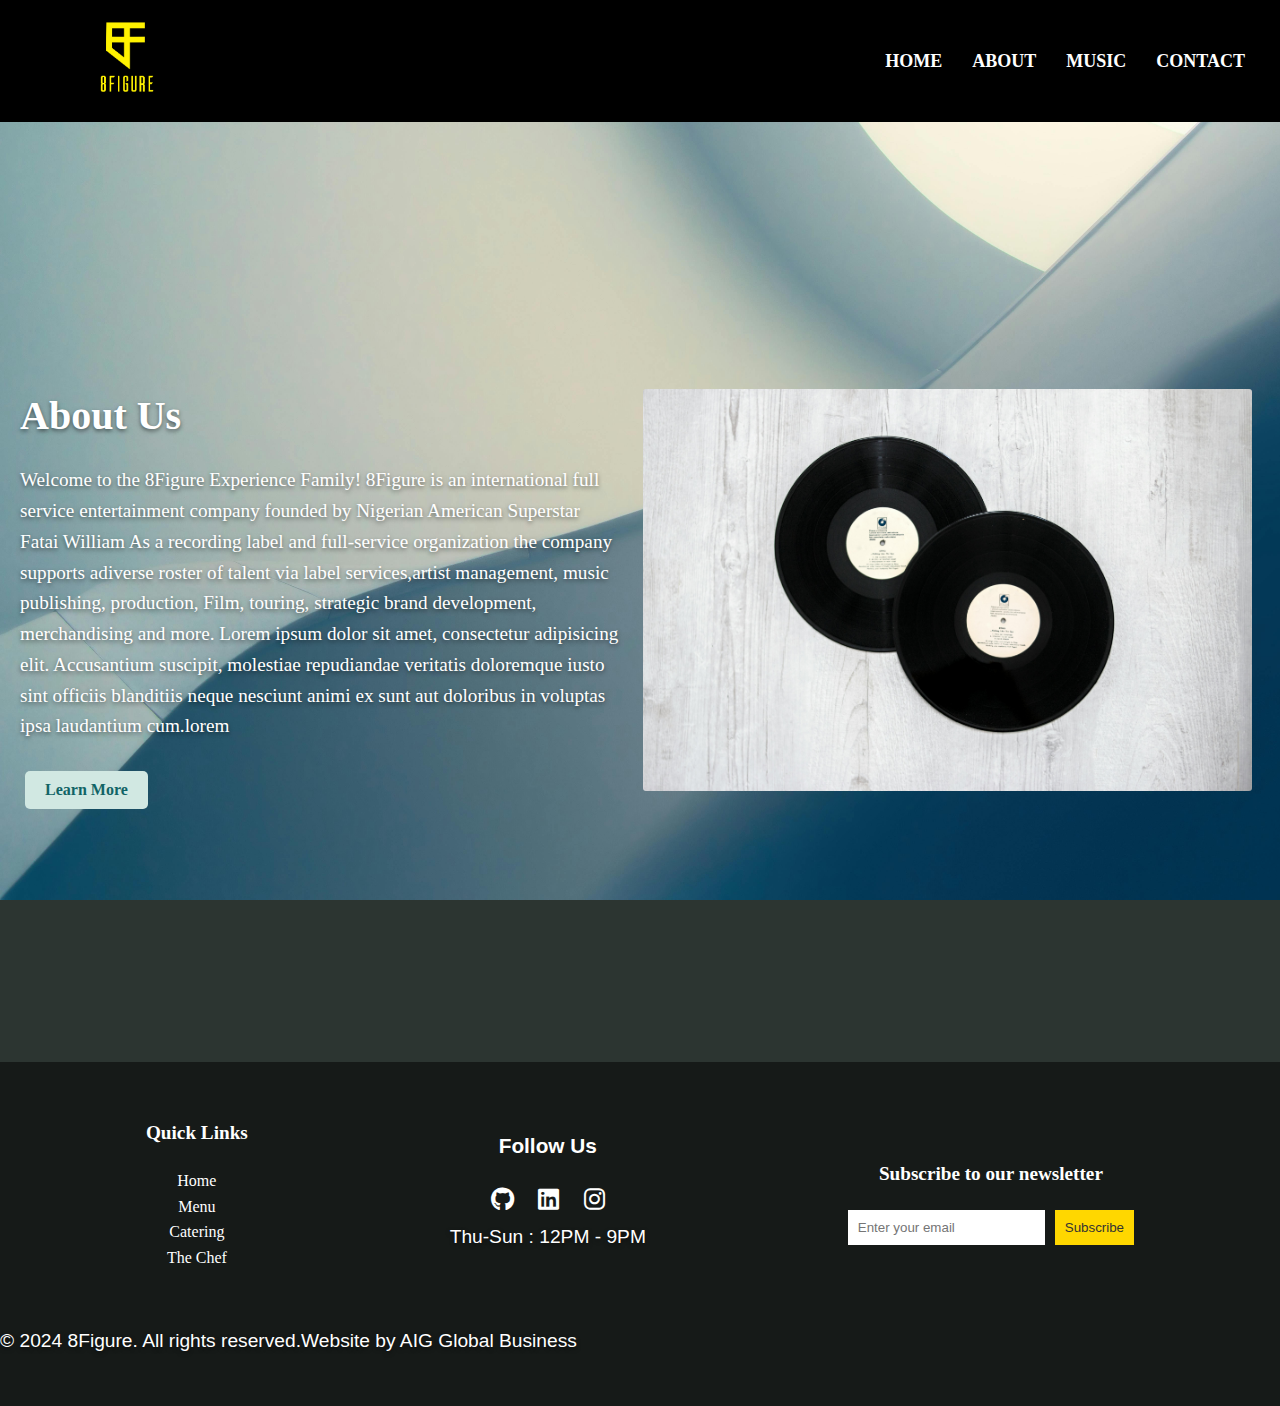
==== about.html @ b8ef21d4 "initial commit" ====
<!DOCTYPE html>
<html lang="en">
<head>
    <meta charset="UTF-8">
    <meta name="viewport" content="width=device-width, initial-scale=1.0">
    <title>8Figure - Home</title>
    <link rel="stylesheet" href="https://cdnjs.cloudflare.com/ajax/libs/font-awesome/6.0.0-beta3/css/all.min.css">

    <link rel="stylesheet" href="styles.css">
</head>
<body id="about-body">
    <nav>
        <div class="logo"><img src="images/8 Figure_2nd Alternative Logo Vertical (Full).png" alt=""></a></div>
        <div class="openMenu"><i class="fa fa-bars"></i></div>
        <ul class="mainMenu">
            <li><a href="index.html">Home</a></li>
            <li><a href="About.html">About</a></li>
            <li><a href="Music.html">Music</a></li>
            <li><a href="Contact.html">Contact</a></li>
            <div class="closeMenu"><i class="fa fa-times"></i></div>
            <span class="icons">
                
                <a href="https://www.instagram.com/fataiwilliam/"><i class="fab fa-instagram"></i></a>
                <a href="https://open.spotify.com/artist/3qEkIPqShQZl3onm6eQwQH?si=Y4eeMEcQRDyzdEx_ZM0leg" target="_blank" title="Spotify">
                  <i class="fab fa-spotify"></i>
                </a>
                <a href="http://www.youtube.com/@fataiwilliam"><i class="fab fa-youtube"></i></a>
            </span>
        </ul>
    </nav>
    <main>
        <div class="about-container">
            <div class="left-column">
                <div>
                    <h1>About Us</h1>
                    <p>Welcome to the 8Figure Experience Family! 8Figure is an international full service entertainment company founded by Nigerian American Superstar Fatai William As a recording label and full-service organization the company supports adiverse roster of talent via label services,artist management, music publishing, production, Film, touring, strategic brand development, merchandising and more. Lorem ipsum dolor sit amet, consectetur adipisicing elit. Accusantium suscipit, molestiae repudiandae veritatis doloremque iusto sint officiis blanditiis neque nesciunt animi ex sunt aut doloribus in voluptas ipsa laudantium cum.lorem</p>
                    <button class="button">Learn More</button>
                </div>
            </div>
            <div class="right-column">
                <img src="images/pexels-punchbrandstock-1021876.jpg" alt="">
            </div>
        </div>
        

    </main>

    <footer>
        <div class="footer-content">
            <div class="footer-section">
                <h4>Quick Links</h4>
                <ul>
                    <li><a href="index.html">Home</a></li>
                    <li><a href="menu.html">Menu</a></li>
                    <li><a href="catering.html">Catering</a></li>
                    <!---<li><a href="gallery.html">Gallery</a></li> -->
                    <li><a href="events.html">The Chef</a></li>
                </ul>
            </div>
            <div class="footer-social">
                <h4>Follow Us</h4>
                <a href="https://github.com/Ant2023/csc320ct1"><i class="fa-brands fa-github"></i></a>
                <a href="https://linkedin.com"><i class="fa-brands fa-linkedin"></i></a>
                <a href="https://www.instagram.com/ruthy_dining?igsh=d2xrdzFiNWY0d2ln"><i class="fa-brands fa-instagram"></i></a>
                <p>
                    Thu-Sun : 12PM - 9PM
                </p>
            </div>
            <div class="footer-section">
                <h4>Subscribe to our newsletter</h4>
                <form action="subscribe.php" method="post">
                    <input type="email" name="email" placeholder="Enter your email">
                    <button type="submit">Subscribe</button>
                </form>
            </div>
        </div>
        <div class="copyrights">
            <p>&copy; 2024 8Figure. All rights reserved.Website by AIG Global Business</p>
        </div>
    </footer>
    <script src="script.js"></script>

    </body>
---- styles.css ----
/* Define Color Scheme */
/* Moon Phases Inspired Color Scheme */
/* Sirin Labs Inspired Color Scheme */
:root {
    --color-primary: #2C3531; /* Dark Slate Gray */
    --color-secondary: #116466; /* Deep Cyan */
    --color-tertiary: #D9B08C; /* Pale Gold */
    --color-quaternary: #FFCB9A; /* Sandy */
    --color-quinary: #D1E8E2; /* Pale Robin Egg Blue */
}

/* General Body Styles */
body {
    background-image: url(images/backgroundimage.jpg);
    position: right center;
    background-size: cover;
    background-repeat: no-repeat;
    background-attachment: fixed;
    font-family: 'Futura', sans-serif;
    margin: 0;
    padding: 0;
    background-color: var(--color-primary);
    color: white;
    
}

main {
    background-color: var(--teal-mid);
}

/*Header begins here*/
nav {
    background-image: url(images/backgroundimage.jpg);
    background-size: cover;
    background-repeat: no-repeat;
    position: left center;
    color: var(--white);
    padding: 10px 20px;
    text-align: center;
    z-index: 1000;
    display: flex;
    align-items:center;
    justify-content:space-between;
    background: rgba(0, 0, 0, 10); /* Adjusted for semi-transparency */

    
  }
  nav .mainMenu {
    display: flex;
    list-style: none;
  }
  nav .mainMenu li a {
    display: inline-block;
    padding: 15px;
    text-decoration: none;
    text-transform: uppercase;
    color: rgb(255, 255, 255);
    font-family: 'Futura';
    font-size: 18px;
    font-weight: 700;
    transition: 0.2s ease;
  }
  nav .mainMenu li a:hover {
    background:#014034;
  }
  nav .openMenu {
    font-size: 2rem;
    margin: 20px;
    display: none;
    cursor: pointer;
  }
  nav .mainMenu .closeMenu,
  .icons i {
    font-size: 2rem;
    display: none;
    cursor: pointer;
    color: white;
  }
  .fa-facebook-f:hover {
    color: #4267B2;
  }
  .fa-instagram:hover {
    color: rgb(255, 0, 191);
}
  .fa-spotify:hover {
    color:#1DB954;
}

.fa-youtube:hover {
    color: #FF0000;
}

.logo img {
    width: 43%;
    max-width: 200px; /* Ensures the logo doesn't get too large */
    height: auto;
    animation-name: rotateLogo;
    animation-duration: 2s;   /* Duration of the rotation */
    animation-timing-function: ease-in-out;
    animation-delay: 3s;      /* Delays the start of the animation by 3 seconds */
    animation-fill-mode: forwards; /* Keeps the logo at the end state of the animation */

    animation: logoEntrance 2s ease-out;
    transition: transform 0.3s ease, filter 0.3s ease;
}
 
/* .logo img:hover 
    transform: scale(1.1); 
    filter: brightness(1.2); */

@keyframes logoEntrance {
    0% {
        transform: scale(0);
        opacity: 0;
    }
    50% {
        transform: scale(1.2);
        opacity: 0.5;
    }
    100% {
        transform: scale(1);
        opacity: 1;
    }
}

@keyframes rotateLogo {
    from {
        transform: rotate(0deg);
    }
    to {
        transform: rotate(360deg);
    }
}

nav .logo {
    margin: 6px;
    cursor: pointer;
    text-transform: uppercase;
}

#carousel {
    height: 100%;
    background-color: rgba(0, 0, 0, 10);
    font-family: 'Futura';
}
.carousel {

    overflow: hidden;
    position: relative;
    width: 100%;
    height: 100%;
    
}

.carousel-container {
    height: 100%;
    display: flex;
    transition: transform 0.5s ease-in-out;
    will-change: transform;
}

.carousel-slide {

    flex: 0 0 100%;
    max-width: 100%;
    position: relative; /* Needed for positioning the buttons */
    display: flex;
    height: 500px;
    flex-direction: column;
    align-items: center; /* Center the content horizontally */
    justify-content: center; /* Center the content vertically */
}

.carousel-slide video {
    width: 100%;
    vertical-align: middle;
}

.prev, .next {
    position: absolute;
    top: 75%;
    transform: translateY(-50%);
    cursor: pointer;
    background-color: rgba(0, 0, 0, 0.1);
    border: none;
    padding: 10px;
    font-size: 24px;
    color: #333;
}

.prev { left: 10px; }
.next { right: 10px; }

.action-btn {
    position: absolute;
    top: 70%;

    background-color: rgba(0, 0, 0, 0.3); /* Darker shade on hover */
    margin-top: 20px; /* Space between the video and the button */
    padding: 10px 20px;
    margin-bottom: 50px;
    font-size: 1.2rem;
    font-family: 'Futura';
    color: white;
    background-color: transparent;
    border: 1px solid white; /* Adding white border */
    border-radius: 0; /* Making the border square */
    cursor: pointer;
    transition: background-color 0.3s ease; /* Smooth transition for hover effect */
}



.action-btn:hover {
    background-color: rgba(0, 0, 0, 0.3); /* Darker shade on hover */
}


.button {
    font-family: 'Futura';
    font-size: 3rem;
    font-weight: 600;
    background-color: var(--color-quinary);
    color: var(--color-secondary);
    border: none;
    padding: 10px 20px;
    text-align: center;
    text-decoration: none;
    display: inline-block;
    font-size: 16px;
    text-align: center;
    margin: 10px 5px;
    cursor: pointer;
    border-radius: 5px;
}

.button:hover {
    background-color: var(--color-quaternary);
    color: var(--color-secondary);
}

/* Music, Events, Merch Sections */
#welcome {
    font-family: 'Futura';
    background: rgba(0, 115, 106, 0.3); /* Adjusted for semi-transparency */
    text-align: left;
    padding: 50px 20px;
    color: var(--white);
}


.image1 img {
    height: auto;
    width: 100%;
}
#welcome h2 {
    text-align: center;
    font-size: 1.8rem;
}
.music {
    text-align: center;
    font-size: 1.8rem;
    margin: 80px;
}
.music h2 {
    margin-bottom: 10px;
}
.music p {
    font-family:'Futura';
    font-size: 1.2rem;
    line-height: 1.6;
    text-align: center;
    margin-bottom: 10px;
}
.merch {
    font-family: 'Futura';

    margin: 80px;
}
/* Sections: Music, Events, Merch */
#events, #merch {
    padding: 20px;
    text-align: center;
    background-color: var(--teal-light); /* Light Teal for a softer background */
    color: var(--white); /* White text for good contrast */
    border-bottom: 3px solid var(--teal-dark); /* Dark Teal border for visual separation */
}


.videos h1 {
    background: rgba(0, 0, 0, 0.5); /* Adjusted for semi-transparency */
}
.videos iframe 
{
    width: 100%;
    height: 500px;
}

/* Sample Music Button */
.sample-music {
    font-family: 'Futura';
    font-weight: 600;
    background-color: rgba(0, 0, 0, 0.6);
    color: var(--color-quaternary);
    border: none;
    padding: 10px 20px;
    text-align: center;
    text-decoration: none;
    display: inline-block;
    font-size: 16px;
    text-align: center;
    margin: 10px 5px;
    cursor: pointer;
    border-radius: 5px;
}

.sample-music:hover {
    background-color: var(--color-quaternary);
    color: var(--white);
}

/* Footer */
footer {
    background-color: rgba(0, 0, 0, 0.5); /* Dark charcoal background */
    color: white;
    text-align: center;
    padding: 20px 0;
}

.footer-content {
    display: flex;
    justify-content: space-around;
    align-items: center;
    max-width: 1200px;
    margin: auto;
}

.footer-section {
    margin: 10px;
    line-height: 1.6;
    font-family: 'Futura';
}

.footer-section h4 {
    margin-bottom: 20px;
    font-size: 1.2rem;

}

.footer-social a {
    font-size: 1.5rem;
    color:#fff;
    padding: 10px;
}
.footer-social p {
    margin-top: 8px;
}
.footer-social a:hover {
    background-color:#333;

}

.footer-social h4 {
    font-size: 1.3rem;
}

.footer-section ul {
    list-style: none;
    padding: 0;
}

.footer-section ul li a {
    color:#fff;
    text-decoration: none;
    transition: color 0.3s;
}

.footer-section ul li a:hover {
    color: #FFD700; /* Bright yellow for hover effect */
}

.footer-section form {
    display: flex;
    justify-content: center;
    gap: 10px;
}

.footer-section input, .footer-section button {
    padding: 10px;
    border: none;
    outline: none;
}

.footer-section button {
    background-color: #FFD700; /* Bright yellow background for button */
    cursor: pointer;
    color: #333; /* Dark text for button */
}

.footer-section button:hover {
    background-color: #FFA500; 
}

.copyrights p {
    color: #fff;
    font-size: 0.8rem;
    text-align: center;
    padding: 10px 0;
}

/* Social Media Icons */
.social-media a {
    color: var(--white);
    margin-left: 10px;
    font-size: 20px;
}

.social-media a:hover {
    color: var(--quinary-green);
}

/* About Page */
#about-body {
    background-image: url(images/aboutbackground.jpg);
    position: right center;
    background-size: cover;
    background-repeat: no-repeat;
    background-attachment: fixed;
}

.about-container {
    font-family: 'Futura';
    margin: 20px;

    position: relative;
    width: 100%;
    height: 100vh;
    display: flex;
    justify-content: space-around;
    align-items: center;
    color: #ffffff;
    text-shadow: 0 1px 3px rgba(0,0,0,0.4); /* Enhances text readability */
}

.content-box {
    background-color: rgba(0, 0, 0, 0.9); /* Semi-transparent background */
    padding: 20px;
    border-radius: 8px;
    width: 50%; /* Adjust based on content */
    max-width: 600px; /* Keeps the content box from becoming too wide on larger screens */
    text-align: center;
}

.about-container img {
    width:90%;
    height: auto;
    margin-left: 20px;
    border-radius: 3px;
}

#about-body h1 {
    font-size: 2.5rem;
    font-weight: bold;
    color: #ffffff;
    text-shadow: 0 2px 4px rgba(0,0,0,0.5);
}
#about-body p {
    text-align: left;
    font-size: 1.2rem;
    line-height: 1.6;
    color: #ffffff;
    text-shadow: 0 2px 4px rgba(0,0,0,0.5);
}

.about-button {
    background-color: #ffffff;
    color: #000000;
    padding: 10px 20px;
    border: none;
    transition: background-color 0.3s, color 0.3s;
}

.button:hover {
    background-color: #000000;
    color: #ffffff;
}



img {
    max-width: 100%;
    height: auto;
}
@media (max-width: 768px) {
    nav {
        height: 80px;
    }
    nav .logo {
        width: 110px;
        height: auto;

    }
    .footer-content {
        flex-direction: column;
        align-items: stretch;
    }
    .action-btn {
        top: 65%;
    }
    .carousel-container video {
        height: 420px;
        margin: 20px;
    }

    .merch, .music {
        margin: 20px;
    }


    #welcome p{
        padding: 20px;
        font-size: 1.1rem;
    }
    nav .mainMenu {
        margin-top: 0;
    }
    
}

@media (max-width: 800px) {


    .merch, .music {
        margin: 20px;
    }
    nav .mainMenu {
      height: 100vh;
      position: fixed;
      top: 0px;
      right: 0px;
      left: 0px;
      z-index: 10;
      flex-direction: column;
      justify-content: center;
      align-items: center;
      background:#000000;
      transition: top 1s ease 0s;
      display: none;
      margin-top: 0;
    }
    nav .mainMenu .closeMenu {
      display: block;
      position: absolute;
      top: 20px;
      right: 20px;
    }
    nav .openMenu {
      display: block;
    }

    nav .mainMenu li a:hover {
      background: none;
      color: rgb(95, 0, 0);
    }
    .icons i {
      display: inline-block;
      padding: 12px;
    }
  }

  @media (max-width: 500px) {
    .prev, .next {
        top: 60%;
    }
 
    .action-btn {
        top: 60%;
    }
  }

  

  .intro-section {
    text-align: center;
    padding: 50px;
    background: #f0f0f0; /* Adjust according to your preference */
}

.button-container {
    display: flex;
    justify-content: center;
    gap: 20px; /* Adjusts the space between the buttons */
    margin-top: 20px;
}

.button-container button, .button-container .artist-dropdown {
    padding: 10px 20px;
    background-color: #000;
    color: #fff;
    border: none;
    border-radius: 5px;
    cursor: pointer;
}

.button-container .artist-dropdown select {
    padding: 10px 20px;
    background-color: #000;
    color: #fff;
    border: none;
    border-radius: 5px;
    cursor: pointer;
}

.button-container button:hover, .button-container .artist-dropdown select:hover {
    background-color: #555;
}

.artist-dropdown {
    position: relative;
    display: flex;
}

.intro-section h1, .intro-section p {
    color: #333;
}

.music-section {
    text-align: center;
    padding: 20px;
}

.music-section h2 {
    color: #333;
    margin-bottom: 20px;
}

.albums, .singles .videos {
    display: flex;
    justify-content: center;
    gap: 20px;
    margin: 20px;
    flex-wrap: wrap;
}


.album, .single {
    background-color: #ffffff;  /* White background to blend with Spotify's default theme */
    padding: 10px;
    box-shadow: 0 4px 6px rgba(0,0,0,0.1);  /* Soft shadow for depth */
    border-radius: 8px;  /* Rounded corners for a softer look */
}

.album h3, .video h3, .single h3 {
    margin: 5px 0;
    color: #000;
}

.music-video-section {
    text-align: center;
    padding: 40px 20px;
    background-color: #f0f0f0;  /* A slightly different background for visual separation */
}

.music-video-section h2 {
    color: #333;
    margin-bottom: 20px;
}

.videos {
    display: flex;
    justify-content: center;
    gap: 20px;
    flex-wrap: wrap;
}

.video {
    background-color: #ffffff;
    padding: 15px;
    border-radius: 8px;
    box-shadow: 0 4px 6px rgba(0,0,0,0.1);
    width: 100%; /* Responsive width */
    max-width: 560px; /* Maximum width to contain video size */
}

.video iframe {
    width: 100%; /* Responsive video width */
    height: 315px; /* Standard height for maintaining aspect ratio */
}

.video p {
    color: #666;
    font-size: 1rem;
    margin-top: 10px;
}

@media (max-width: 768px) {
    .videos {
        flex-direction: column;
    }
}

@media (max-width: 768px) {
    .albums, .singles {
        flex-direction: column;
        align-items: center;
    }
}



@media (max-width: 480px) {
    nav .mainMenu {
        margin-top: 0;
    }

    .logo {
        max-width: 120px; /* Even smaller logo for mobile screens */
    }
    #hero h1 {
        font-size: 1.5rem;
    }

    #hero p {
        font-size: 0.9rem;
    }
    .footer-content {
        flex-direction: column;
        align-items:stretch;
    }
}
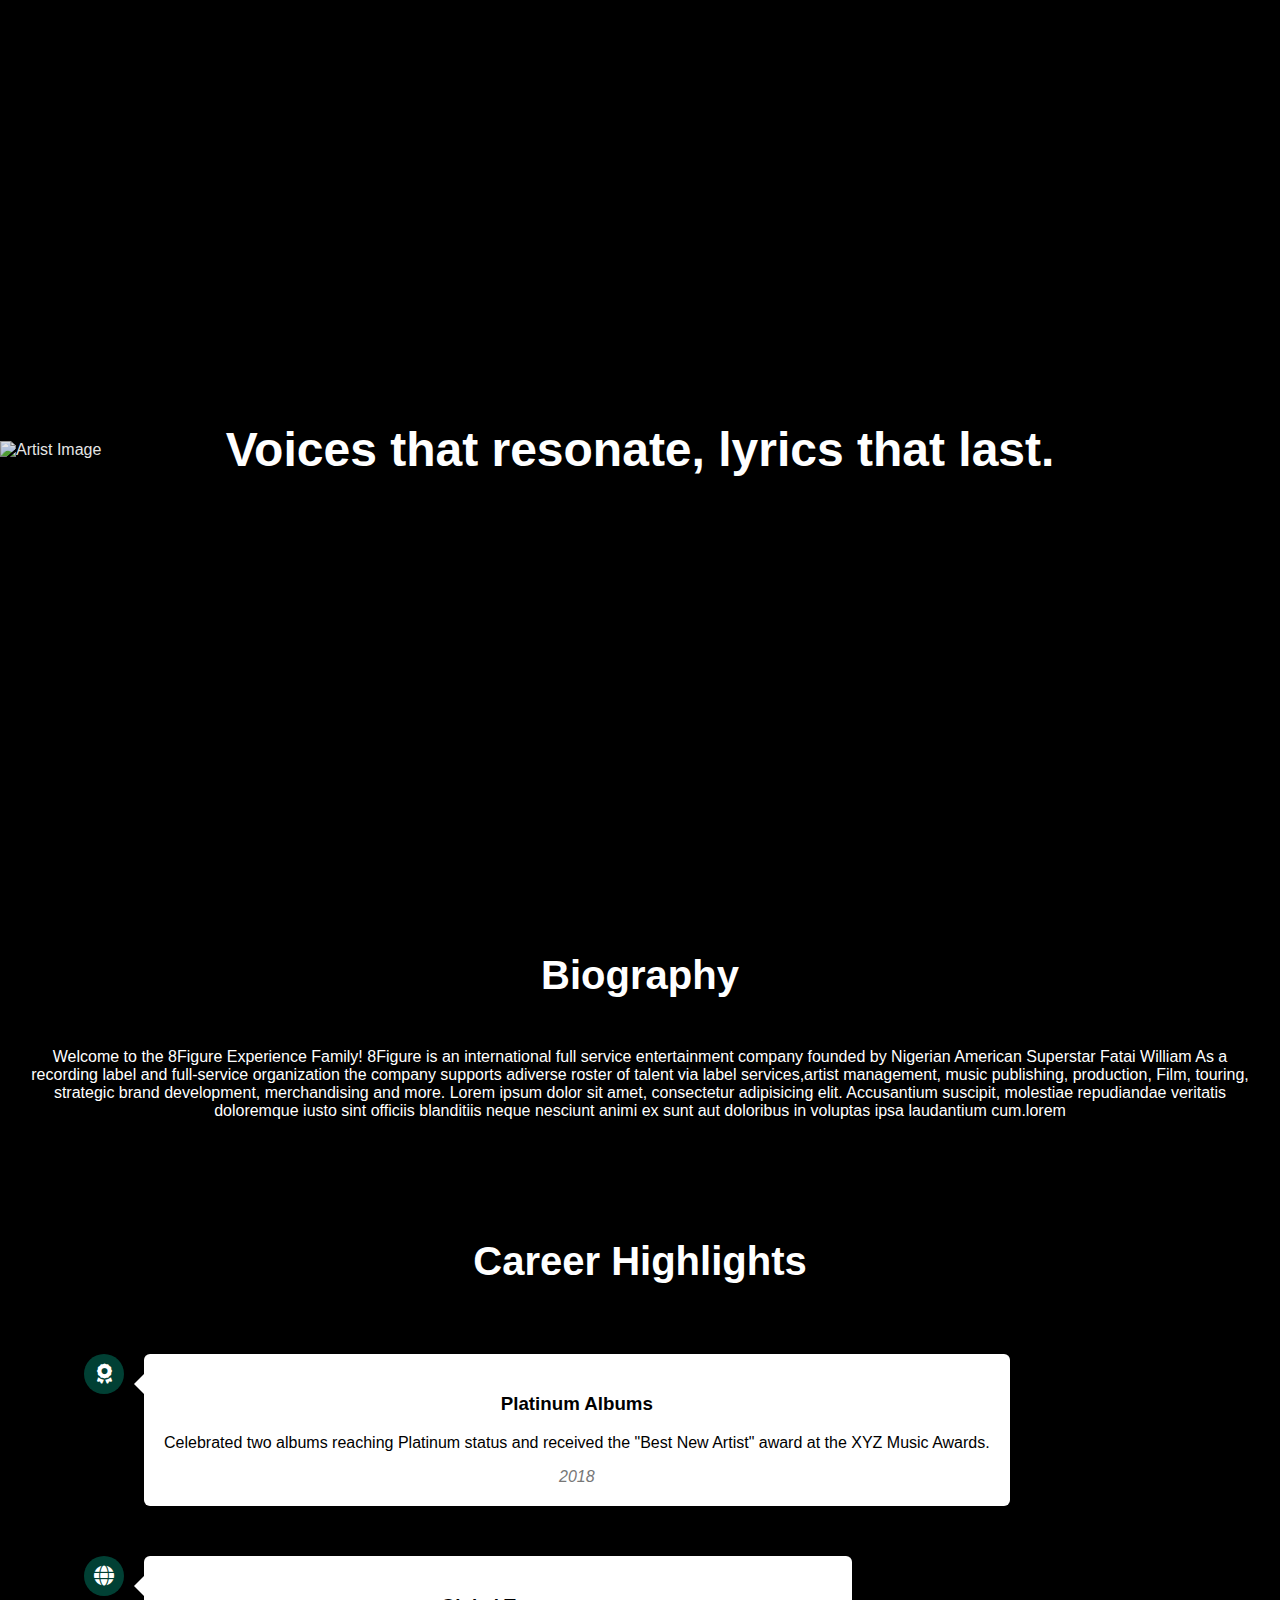
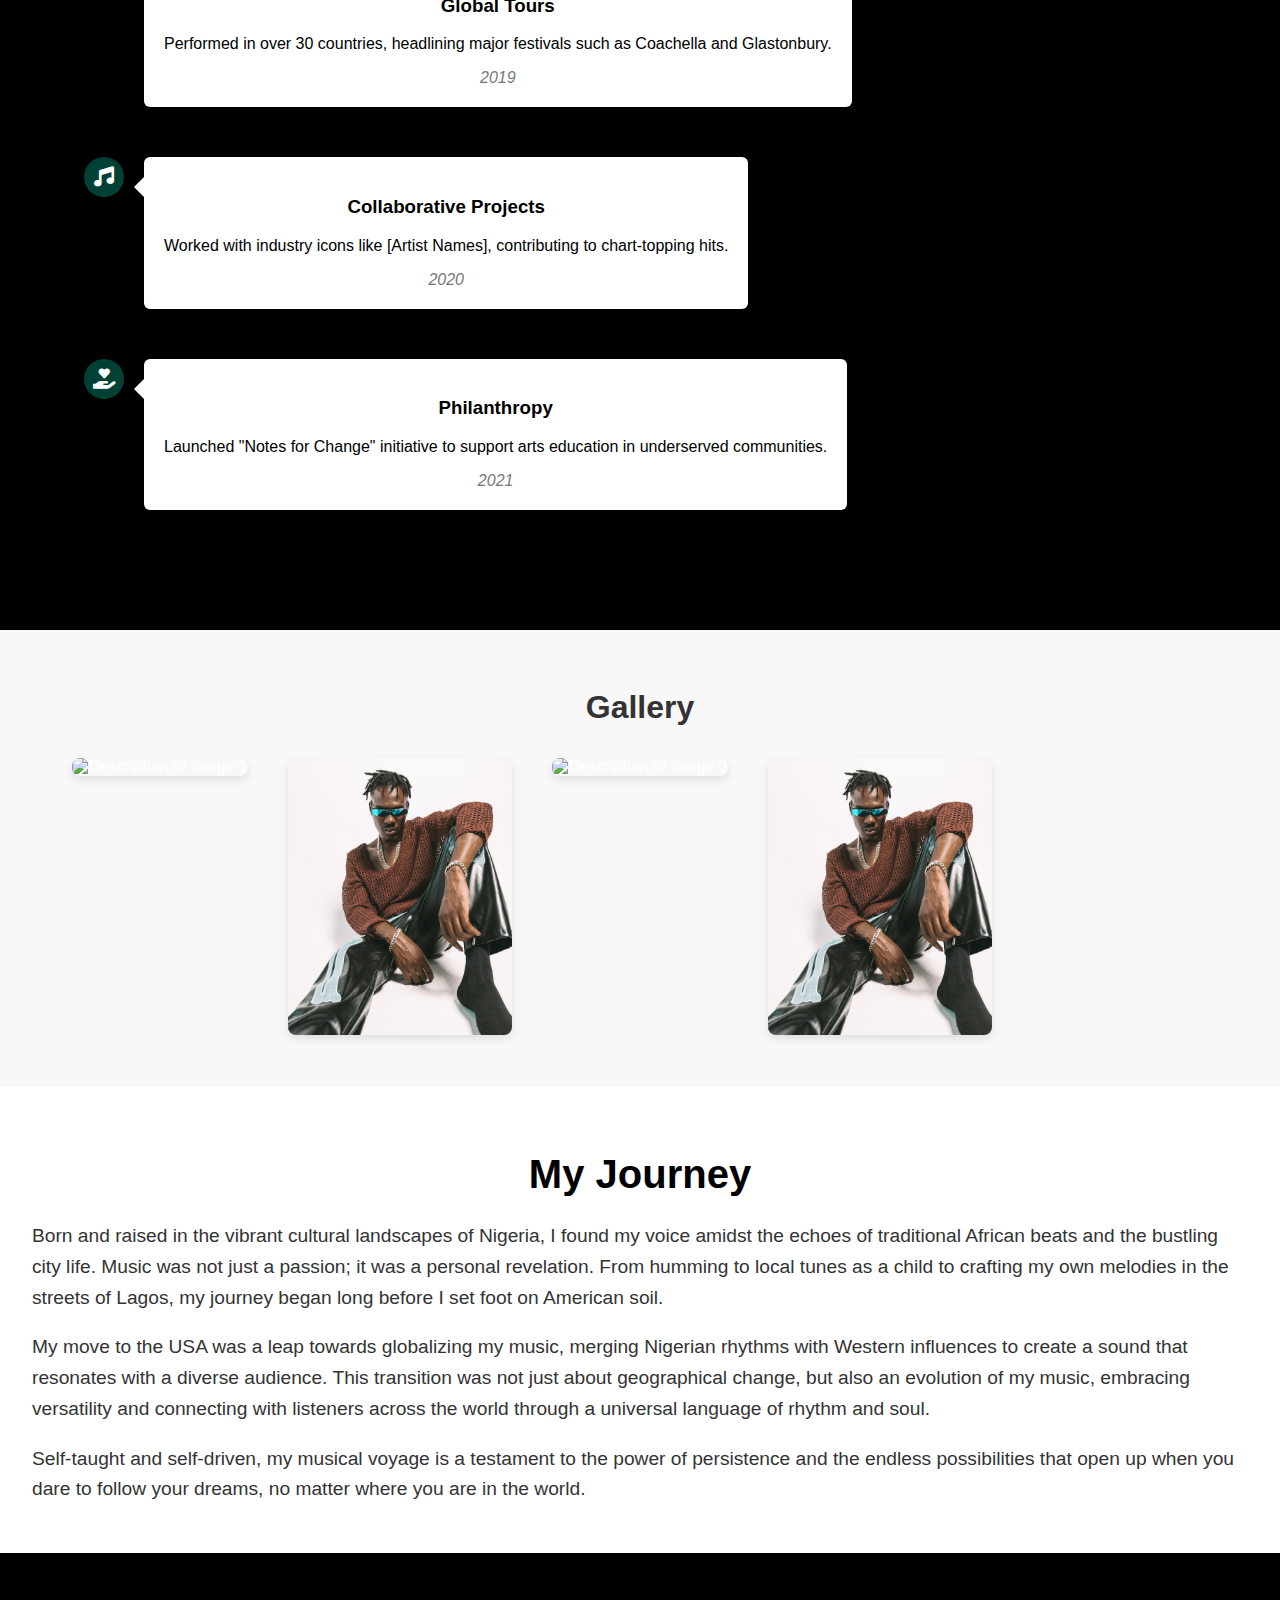
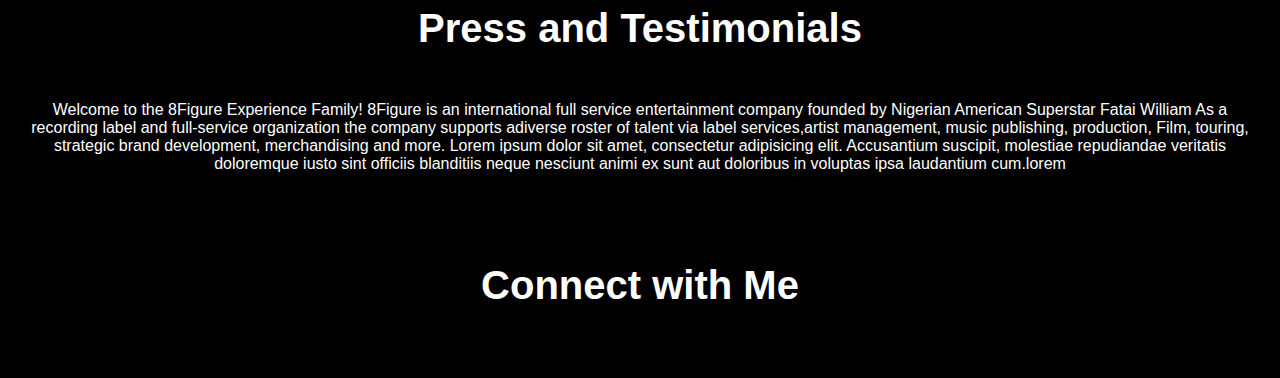
==== commit 7f57d978: "updated about page content" ====
--- a/about.html
+++ b/about.html
@@ -8,79 +8,122 @@
 
     <link rel="stylesheet" href="styles.css">
 </head>
-<body id="about-body">
-    <nav>
-        <div class="logo"><img src="images/8 Figure_2nd Alternative Logo Vertical (Full).png" alt=""></a></div>
-        <div class="openMenu"><i class="fa fa-bars"></i></div>
-        <ul class="mainMenu">
-            <li><a href="index.html">Home</a></li>
-            <li><a href="About.html">About</a></li>
-            <li><a href="Music.html">Music</a></li>
-            <li><a href="Contact.html">Contact</a></li>
-            <div class="closeMenu"><i class="fa fa-times"></i></div>
-            <span class="icons">
-                
-                <a href="https://www.instagram.com/fataiwilliam/"><i class="fab fa-instagram"></i></a>
-                <a href="https://open.spotify.com/artist/3qEkIPqShQZl3onm6eQwQH?si=Y4eeMEcQRDyzdEx_ZM0leg" target="_blank" title="Spotify">
-                  <i class="fab fa-spotify"></i>
-                </a>
-                <a href="http://www.youtube.com/@fataiwilliam"><i class="fab fa-youtube"></i></a>
-            </span>
-        </ul>
-    </nav>
-    <main>
-        <div class="about-container">
-            <div class="left-column">
-                <div>
-                    <h1>About Us</h1>
-                    <p>Welcome to the 8Figure Experience Family! 8Figure is an international full service entertainment company founded by Nigerian American Superstar Fatai William As a recording label and full-service organization the company supports adiverse roster of talent via label services,artist management, music publishing, production, Film, touring, strategic brand development, merchandising and more. Lorem ipsum dolor sit amet, consectetur adipisicing elit. Accusantium suscipit, molestiae repudiandae veritatis doloremque iusto sint officiis blanditiis neque nesciunt animi ex sunt aut doloribus in voluptas ipsa laudantium cum.lorem</p>
-                    <button class="button">Learn More</button>
+<body class="about-page">
+    <header>
+        <div class="hero-container">
+            <img src="images/ColdSummer-8Figure-445.jpg" alt="Artist Image" class="hero-image">
+            <div class="hero-text">
+                <h1>Voices that resonate, lyrics that last.</h1>
+            </div>
+        </div>
+    </header>
+
+    <section class="biography">
+        <h2>Biography</h2>
+        <p>Welcome to the 8Figure Experience Family! 8Figure is an international full service entertainment company founded by Nigerian American Superstar Fatai William As a recording label and full-service organization the company supports adiverse roster of talent via label services,artist management, music publishing, production, Film, touring, strategic brand development, merchandising and more. Lorem ipsum dolor sit amet, consectetur adipisicing elit. Accusantium suscipit, molestiae repudiandae veritatis doloremque iusto sint officiis blanditiis neque nesciunt animi ex sunt aut doloribus in voluptas ipsa laudantium cum.lorem</p>
+    </section>
+
+    <section id="career-highlights" class="career-highlights">
+        <div class="container">
+            <h2>Career Highlights</h2>
+            <div class="timeline">
+                <div class="timeline-item">
+                    <div class="timeline-icon">
+                        <i class="fas fa-award"></i>
+                    </div>
+                    <div class="timeline-content">
+                        <h3>Platinum Albums</h3>
+                        <p>Celebrated two albums reaching Platinum status and received the "Best New Artist" award at the XYZ Music Awards.</p>
+                        <span class="date">2018</span>
+                    </div>
+                </div>
+                <div class="timeline-item">
+                    <div class="timeline-icon">
+                        <i class="fas fa-globe"></i>
+                    </div>
+                    <div class="timeline-content">
+                        <h3>Global Tours</h3>
+                        <p>Performed in over 30 countries, headlining major festivals such as Coachella and Glastonbury.</p>
+                        <span class="date">2019</span>
+                    </div>
+                </div>
+                <div class="timeline-item">
+                    <div class="timeline-icon">
+                        <i class="fas fa-music"></i>
+                    </div>
+                    <div class="timeline-content">
+                        <h3>Collaborative Projects</h3>
+                        <p>Worked with industry icons like [Artist Names], contributing to chart-topping hits.</p>
+                        <span class="date">2020</span>
+                    </div>
+                </div>
+                <div class="timeline-item">
+                    <div class="timeline-icon">
+                        <i class="fas fa-hand-holding-heart"></i>
+                    </div>
+                    <div class="timeline-content">
+                        <h3>Philanthropy</h3>
+                        <p>Launched "Notes for Change" initiative to support arts education in underserved communities.</p>
+                        <span class="date">2021</span>
+                    </div>
                 </div>
             </div>
-            <div class="right-column">
-                <img src="images/pexels-punchbrandstock-1021876.jpg" alt="">
+        </div>
+    </section>
+    
+
+    <section id="gallery" class="gallery-section">
+        <h2 class="gallery-title">Gallery</h2>
+        <div class="gallery-grid">
+            <div class="gallery-item">
+                <img src="images/ColdSummer-8Figure-445.jpg" alt="Description of image 1">
             </div>
+            <div class="gallery-item">
+                <img src="images/FataiImage1.jpg" alt="Description of image 2">
+            </div>
+            <div class="gallery-item">
+                <img src="images/ColdSummer-8Figure-445.jpg" alt="Description of image 3">
+            </div>
+            <div class="gallery-item">
+                <img src="images/FataiImage1.jpg" alt="Description of image 4">
+            </div>
+            <!-- Add more items as needed -->
         </div>
-        
+    </section>
+    
 
-    </main>
+    <section id="discovery" class="discovery-section">
+        <h2 class="discovery-title">My Journey</h2>
+        <p class="discovery-text">
+            Born and raised in the vibrant cultural landscapes of Nigeria, I found my voice amidst the echoes of traditional African beats and the bustling city life. Music was not just a passion; it was a personal revelation. From humming to local tunes as a child to crafting my own melodies in the streets of Lagos, my journey began long before I set foot on American soil.
+        </p>
+        <p class="discovery-text">
+            My move to the USA was a leap towards globalizing my music, merging Nigerian rhythms with Western influences to create a sound that resonates with a diverse audience. This transition was not just about geographical change, but also an evolution of my music, embracing versatility and connecting with listeners across the world through a universal language of rhythm and soul.
+        </p>
+        <p class="discovery-text">
+            Self-taught and self-driven, my musical voyage is a testament to the power of persistence and the endless possibilities that open up when you dare to follow your dreams, no matter where you are in the world.
+        </p>
+    </section>
+    
+
+    <section class="press">
+        <h2>Press and Testimonials</h2>
+        <p>Welcome to the 8Figure Experience Family! 8Figure is an international full service entertainment company founded by Nigerian American Superstar Fatai William As a recording label and full-service organization the company supports adiverse roster of talent via label services,artist management, music publishing, production, Film, touring, strategic brand development, merchandising and more. Lorem ipsum dolor sit amet, consectetur adipisicing elit. Accusantium suscipit, molestiae repudiandae veritatis doloremque iusto sint officiis blanditiis neque nesciunt animi ex sunt aut doloribus in voluptas ipsa laudantium cum.lorem</p>
+    </section>
 
     <footer>
-        <div class="footer-content">
-            <div class="footer-section">
-                <h4>Quick Links</h4>
-                <ul>
-                    <li><a href="index.html">Home</a></li>
-                    <li><a href="menu.html">Menu</a></li>
-                    <li><a href="catering.html">Catering</a></li>
-                    <!---<li><a href="gallery.html">Gallery</a></li> -->
-                    <li><a href="events.html">The Chef</a></li>
-                </ul>
-            </div>
-            <div class="footer-social">
-                <h4>Follow Us</h4>
-                <a href="https://github.com/Ant2023/csc320ct1"><i class="fa-brands fa-github"></i></a>
-                <a href="https://linkedin.com"><i class="fa-brands fa-linkedin"></i></a>
-                <a href="https://www.instagram.com/ruthy_dining?igsh=d2xrdzFiNWY0d2ln"><i class="fa-brands fa-instagram"></i></a>
-                <p>
-                    Thu-Sun : 12PM - 9PM
-                </p>
-            </div>
-            <div class="footer-section">
-                <h4>Subscribe to our newsletter</h4>
-                <form action="subscribe.php" method="post">
-                    <input type="email" name="email" placeholder="Enter your email">
-                    <button type="submit">Subscribe</button>
-                </form>
-            </div>
-        </div>
-        <div class="copyrights">
-            <p>&copy; 2024 8Figure. All rights reserved.Website by AIG Global Business</p>
+        <h2>Connect with Me</h2>
+        <div class="social-links">
+            <!-- Social media icons -->
         </div>
     </footer>
-    <script src="script.js"></script>
 
-    </body>
+    <script src="https://cdnjs.cloudflare.com/ajax/libs/jquery/3.6.0/jquery.min.js"></script>
+    <!-- Add other JS libraries and custom scripts here -->
+</body>
+</html>
 
 
 
+
+
--- a/styles.css
+++ b/styles.css
@@ -138,6 +138,30 @@
     text-transform: uppercase;
 }
 
+@media (max-width: 768px) {
+    .mainMenu {
+        display: none;
+        flex-direction: column;
+        width: 100%;
+        position: absolute;
+        top: 60px; /* Adjust based on your header's height */
+        left: 0;
+        background-color: #333;
+        padding-bottom: 10px;
+    }
+
+    .openMenu, .closeMenu {
+        display: block;
+    }
+
+    .closeMenu {
+        position: absolute;
+        top: 0;
+        right: 20px;
+    }
+}
+
+
 #carousel {
     height: 100%;
     background-color: rgba(0, 0, 0, 10);
@@ -419,7 +443,7 @@
     color: var(--quinary-green);
 }
 
-/* About Page */
+/*
 #about-body {
     background-image: url(images/aboutbackground.jpg);
     position: right center;
@@ -440,7 +464,7 @@
     align-items: center;
     color: #ffffff;
     text-shadow: 0 1px 3px rgba(0,0,0,0.4); /* Enhances text readability */
-}
+
 
 .content-box {
     background-color: rgba(0, 0, 0, 0.9); /* Semi-transparent background */
@@ -451,6 +475,10 @@
     text-align: center;
 }
 
+.about-page {
+    background-image: none;
+    background-color: #000;
+}
 .about-container img {
     width:90%;
     height: auto;
@@ -485,6 +513,234 @@
     color: #ffffff;
 }
 
+#career-highlights {
+    color: #000;
+    background: #000;
+    padding: 50px 0;
+    font-family: 'Arial', sans-serif;
+}
+
+.container {
+    width: 90%;
+    margin: 0 auto;
+    max-width: 1200px;
+}
+
+h2 {
+    color: #fff;
+    text-align: center;
+    font-size: 2.5em;
+    margin-bottom: 50px;
+}
+
+.timeline {
+    position: relative;
+    padding: 0;
+    list-style: none;
+}
+
+.timeline-item {
+    display: flex;
+    justify-content: flex-start;
+    margin-bottom: 50px;
+}
+
+.timeline-icon {
+    position: relative;
+    display: flex;
+    align-items: center;
+    justify-content: center;
+    flex: 0 0 40px;
+    height: 40px;
+    background-color: #014034;
+    color: white;
+    border-radius: 50%;
+    font-size: 20px;
+}
+
+.timeline-content {
+    background: white;
+    padding: 20px;
+    border-radius: 6px;
+    box-shadow: 0 3px 15px rgba(0,0,0,0.1);
+    margin-left: 20px;
+    position: relative;
+}
+
+.timeline-content:before {
+    content: '';
+    position: absolute;
+    left: -10px;
+    top: 20px;
+    width: 0;
+    height: 0;
+    border-style: solid;
+    border-width: 10px 10px 10px 0;
+    border-color: transparent white transparent transparent;
+}
+
+.date {
+    display: block;
+    margin-top: 10px;
+    color: #777;
+    font-style: italic;
+}
+
+.gallery-section {
+    padding: 2rem;
+    background-color: #f8f8f8; /* Light grey background */
+    text-align: center;
+}
+
+.gallery-title {
+    font-size: 2rem;
+    color: #333;
+    margin-bottom: 1rem;
+}
+
+.gallery-grid {
+    display: grid;
+    grid-template-columns: repeat(auto-fill, minmax(200px, 1fr));
+    gap: 1rem;
+    padding: 1rem;
+}
+
+.gallery-item img {
+    width: 100%;
+    height: auto;
+    border-radius: 8px; /* Optional: adds rounded corners to the images */
+    box-shadow: 0 4px 8px rgba(0,0,0,0.1); /* Optional: adds subtle shadow */
+    transition: transform 0.3s ease-in-out; /* Optional: adds zoom effect on hover */
+}
+
+.gallery-item img:hover {
+    transform: scale(1.05); /* Zooms in the image slightly on hover */
+}
+
+.discovery-section {
+    padding: 2rem;
+    background-color: #fff; /* White background for a clean look */
+    color: #333; /* Dark text for readability */
+    text-align: left;
+    font-family: 'Futura', sans-serif;
+}
+
+.discovery-title {
+    font-size: 2.5rem;
+    margin-bottom: 1.5rem;
+    color: #000;
+}
+
+.discovery-text {
+    font-size: 1.2rem;
+    line-height: 1.6;
+    margin-bottom: 1rem;
+}
+
+
+@media (max-width: 600px) {
+    .gallery-grid {
+        grid-template-columns: repeat(auto-fill, minmax(150px, 1fr));
+    }
+}
+
+@media (max-width: 400px) {
+    .gallery-grid {
+        grid-template-columns: 1fr; /* Stacks images on very small screens */
+    }
+}
+
+@media screen and (max-width: 768px) {
+    .timeline-item {
+        flex-direction: column;
+        align-items: center;
+    }
+    .timeline-icon {
+        font-size: 30px;
+        margin-bottom: 20px;
+        flex: 0 0 30px; /* Adjusted to smaller size for better fit */
+        height: 30px; /* Keep it proportional */
+        padding: 10px
+    }
+    
+    .timeline-content {
+        margin-left: 0;
+        text-align: center;
+    }
+    
+    .timeline-content:before {
+        content: none;
+    }
+}
+
+
+header {
+    width: 100%;
+    display: flex;
+    justify-content: center;
+    align-items: center;
+    overflow: hidden; /* Ensures no spillover */
+}
+
+.hero-container {
+    position: relative;
+    width: 100%;
+    height: 100vh;
+}
+
+.hero-image {
+    width: 100%;
+    height: auto;
+    object-fit: cover; /* Ensures the image covers the div without being stretched */
+    position: absolute;
+    top: 50%;
+    left: 50%;
+    transform: translate(-50%, -50%);
+}
+
+.hero-text {
+    background-color: rgba(0, 0, 0, 0.1);
+    padding: 5px;
+    font-size: 1.5rem;
+    position: absolute;
+    top: 50%;
+    left: 50%;
+    transform: translate(-50%, -50%);
+    color: white;
+    text-align: center;
+    z-index: 10; /* Keeps the text above the image */
+    width: 100%; /* Ensures text is centered */
+}
+
+header .tagline {
+    background-color: rgba(0, 0, 0, 0.5);
+    padding: 20px;
+    font-size: 2rem;
+}
+
+.biography, .timeline, .media-gallery, .discography, .press, footer {
+    padding: 20px;
+    text-align: center;
+}
+
+@media (max-width: 768px) {
+    .hero-image {
+        height: 100vh;
+        object-fit: cover;
+    }
+    .biography p, .timeline h2, .media-gallery h2, .discography h2, .press p {
+        padding: 10px;
+    }
+}
+
+
+
+.social-links a {
+    margin: 0 10px;
+    font-size: 2rem;
+}
+
+/* Responsive adjustments for better viewing on smaller devices */
 
 
 img {
@@ -727,4 +983,14 @@
         flex-direction: column;
         align-items:stretch;
     }
-}
+    h2 {
+        font-size: 2em; /* Slightly smaller font size for the heading */
+    }
+
+    .timeline-icon {
+        font-size: 16px; /* Smaller icon size */
+    }
+    #about-body h1 {
+        font-size: 1rem;
+    }
+}
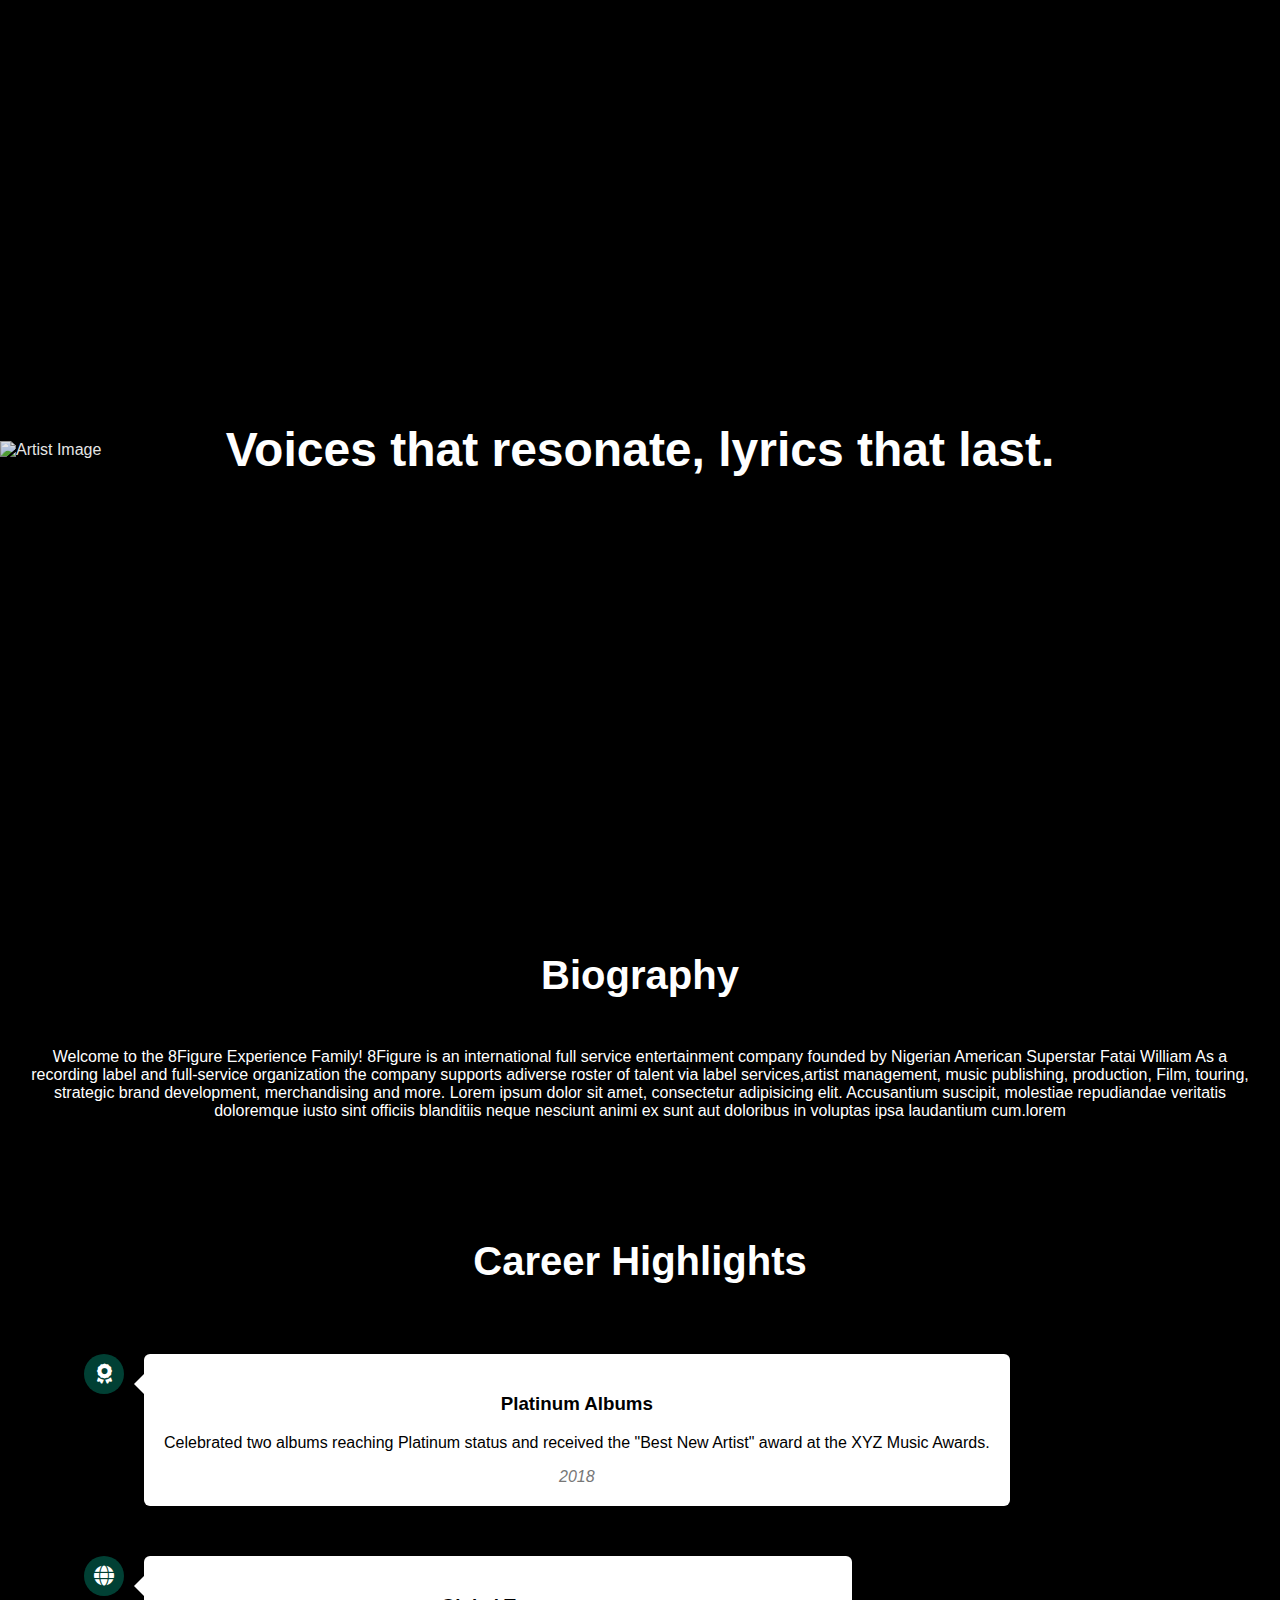
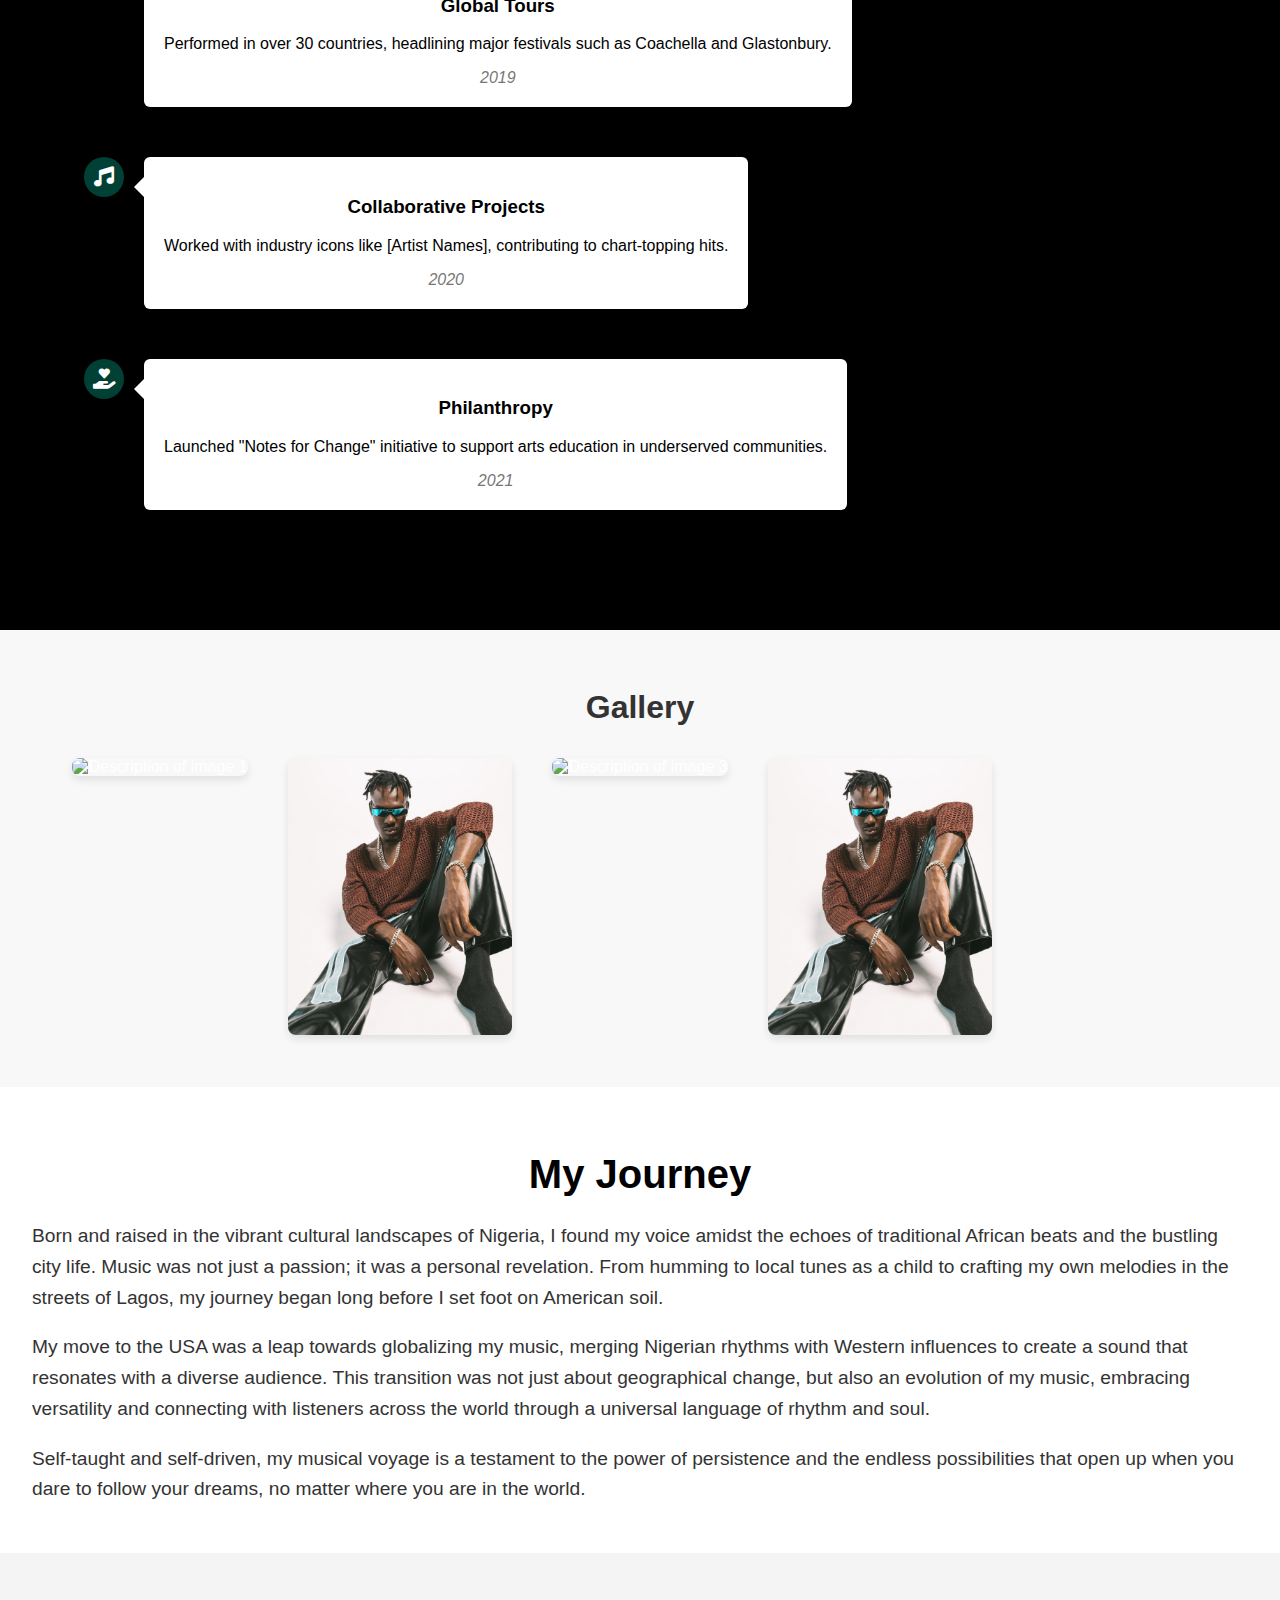
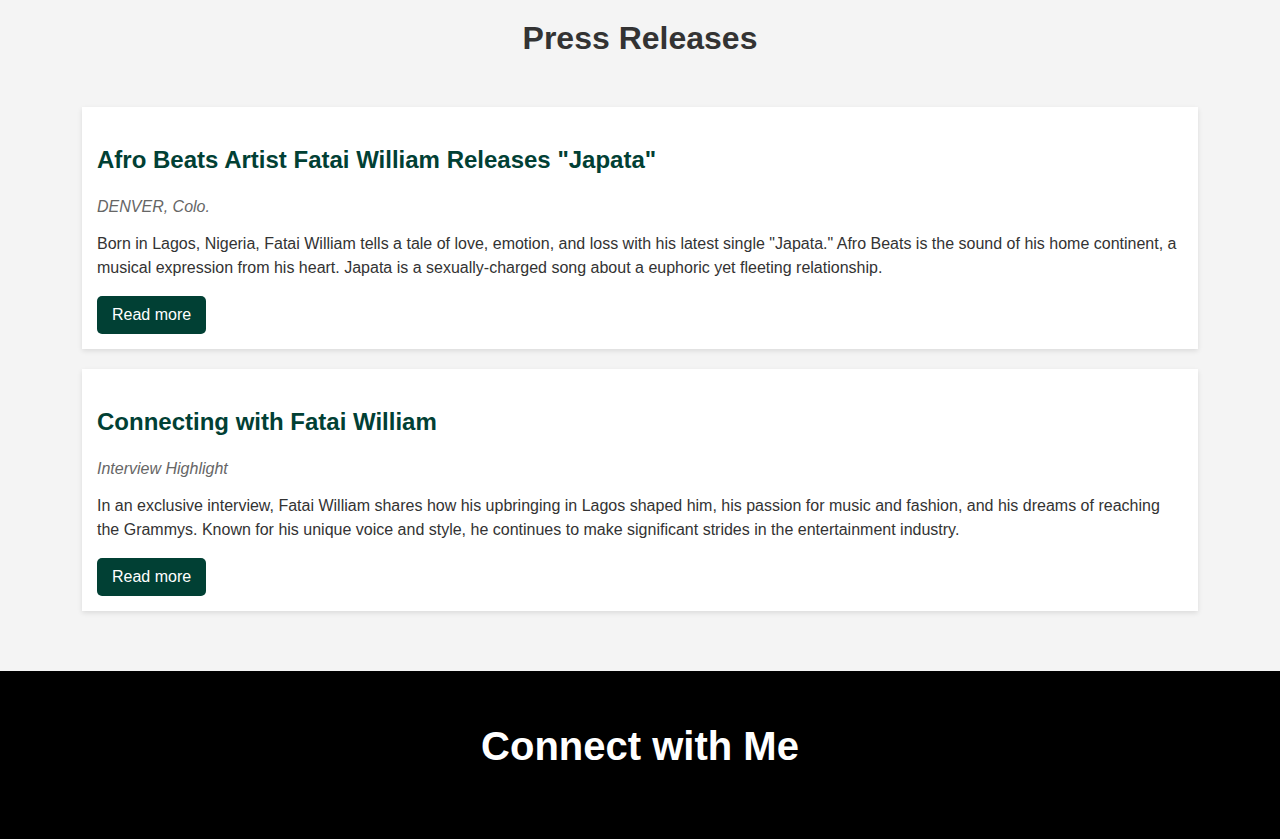
==== commit 0fd85f83: "update navbar to maintain overlay across all device sizes" ====
--- a/about.html
+++ b/about.html
@@ -106,10 +106,25 @@
     </section>
     
 
-    <section class="press">
-        <h2>Press and Testimonials</h2>
-        <p>Welcome to the 8Figure Experience Family! 8Figure is an international full service entertainment company founded by Nigerian American Superstar Fatai William As a recording label and full-service organization the company supports adiverse roster of talent via label services,artist management, music publishing, production, Film, touring, strategic brand development, merchandising and more. Lorem ipsum dolor sit amet, consectetur adipisicing elit. Accusantium suscipit, molestiae repudiandae veritatis doloremque iusto sint officiis blanditiis neque nesciunt animi ex sunt aut doloribus in voluptas ipsa laudantium cum.lorem</p>
-    </section>
+    <!-- Press Releases Section -->
+<section id="press-releases" class="press-releases">
+    <div class="container">
+        <h2 class="section-title">Press Releases</h2>
+        <div class="press-release">
+            <h3 class="release-title">Afro Beats Artist Fatai William Releases "Japata"</h3>
+            <p class="release-date">DENVER, Colo.</p>
+            <p class="release-summary">Born in Lagos, Nigeria, Fatai William tells a tale of love, emotion, and loss with his latest single "Japata." Afro Beats is the sound of his home continent, a musical expression from his heart. Japata is a sexually-charged song about a euphoric yet fleeting relationship.</p>
+            <a href="https://www.upcoming100.com/interview-detail/548/Aspiring-Afro-Beats-Artist-Fatai-William-Releases-Sexually-Charged-Single-Japata/" class="read-more">Read more</a>
+        </div>
+        <div class="press-release">
+            <h3 class="release-title">Connecting with Fatai William</h3>
+            <p class="release-date">Interview Highlight</p>
+            <p class="release-summary">In an exclusive interview, Fatai William shares how his upbringing in Lagos shaped him, his passion for music and fashion, and his dreams of reaching the Grammys. Known for his unique voice and style, he continues to make significant strides in the entertainment industry.</p>
+            <a href="https://shoutoutcolorado.com/meet-fatai-william-artist/" class="read-more">Read more</a>
+        </div>
+    </div>
+</section>
+
 
     <footer>
         <h2>Connect with Me</h2>
--- a/styles.css
+++ b/styles.css
@@ -28,88 +28,133 @@
     background-color: var(--teal-mid);
 }
 
-/*Header begins here*/
 nav {
-    background-image: url(images/backgroundimage.jpg);
-    background-size: cover;
-    background-repeat: no-repeat;
-    position: left center;
-    color: var(--white);
+    color: white;
     padding: 10px 20px;
-    text-align: center;
-    z-index: 1000;
-    display: flex;
-    align-items:center;
-    justify-content:space-between;
-    background: rgba(0, 0, 0, 10); /* Adjusted for semi-transparency */
-
-    
-  }
-  nav .mainMenu {
-    display: flex;
+    display: flex;
+    align-items: center;
+    justify-content: space-between;
+    background: rgba(0, 0, 0, 0.2); /* Semi-transparent background */
+    position: absolute;
+    width: 100%;
+    top: 0;
+    left: 0;
+    z-index: 1000; /* Ensure it's above other content */
+}
+
+
+nav .logo img {
+    width: 100px;
+    height: auto;
+}
+
+nav .mainMenu {
     list-style: none;
-  }
-  nav .mainMenu li a {
-    display: inline-block;
-    padding: 15px;
+    display: flex;
+    align-items: center;
+    padding: 0;
+}
+
+nav .mainMenu li a {
+    padding: 10px 15px;
+    color: white;
     text-decoration: none;
-    text-transform: uppercase;
-    color: rgb(255, 255, 255);
-    font-family: 'Futura';
-    font-size: 18px;
-    font-weight: 700;
-    transition: 0.2s ease;
-  }
-  nav .mainMenu li a:hover {
-    background:#014034;
-  }
-  nav .openMenu {
+}
+
+nav .openMenu, nav .closeMenu {
+    display: none;
     font-size: 2rem;
-    margin: 20px;
-    display: none;
     cursor: pointer;
-  }
-  nav .mainMenu .closeMenu,
-  .icons i {
-    font-size: 2rem;
-    display: none;
+}
+
+nav .social-icons a {
+    margin: 0 5px;
+    color: white;
+}
+
+nav .mainMenu li a {
+    padding: 10px 15px;
+    color: white;
+    text-decoration: none;
+    background-color: transparent; /* Ensure background is transparent initially */
+    transition: background-color 0.3s ease, color 0.3s ease; /* Smooth transition for background and color */
+}
+
+nav .mainMenu li a:hover, nav .mainMenu li a:focus {
+    background-color: #014034; /* Dark green for hover */
+    color: #FFD700; /* Gold color for text on hover */
+    cursor: pointer; /* Cursor changes to pointer to indicate clickable */
+}
+
+/* Adding focus style for accessibility */
+nav .mainMenu li a:focus {
+    outline: none;
+    box-shadow: 0 0 0 3px rgba(255, 215, 0, 0.5); /* Gold focus ring */
+}
+
+/* Styling for social media icons */
+nav .social-icons a {
+    color: white;
+    transition: color 0.3s ease;
+}
+
+nav .social-icons a:hover, nav .social-icons a:focus {
+    color: #FFD700; /* Gold color on hover/focus */
     cursor: pointer;
-    color: white;
-  }
-  .fa-facebook-f:hover {
-    color: #4267B2;
-  }
-  .fa-instagram:hover {
-    color: rgb(255, 0, 191);
-}
-  .fa-spotify:hover {
-    color:#1DB954;
-}
-
-.fa-youtube:hover {
-    color: #FF0000;
-}
-
+}
+
+
+@media (max-width: 768px) {
+    nav .mainMenu { display: none; }
+    nav .openMenu { display: block; }
+    nav .social-icons { display: none; }
+    .mainMenu {
+        position: fixed;
+        top: 0;
+        left: 0;
+        width: 100%;
+        height: 100vh;
+        background-color: rgba(0, 0, 0, 0.2); /* Semi-transparent black background */
+        display: flex;
+        flex-direction: column;
+        justify-content: center;
+        align-items: center;
+        transform: translateY(-100%);
+        transition: transform 0.3s ease-in-out;
+    }
+
+    nav .mainMenu.expanded {
+        display: flex;
+        flex-direction: column;
+        width: 100%;
+        transform: translateY(0);
+        position: absolute;
+        top: 60px; /* Height of the nav bar */
+        left: 0;
+        background: rgba(0, 0, 0, 0.9);
+    }
+
+    nav .closeMenu {
+        display: block;
+        position: absolute;
+        top: 10px;
+        right: 20px;
+    }
+}
+
+
+
+/* Logo Styles */
 .logo img {
     width: 43%;
-    max-width: 200px; /* Ensures the logo doesn't get too large */
+    max-width: 200px;
     height: auto;
-    animation-name: rotateLogo;
-    animation-duration: 2s;   /* Duration of the rotation */
-    animation-timing-function: ease-in-out;
-    animation-delay: 3s;      /* Delays the start of the animation by 3 seconds */
-    animation-fill-mode: forwards; /* Keeps the logo at the end state of the animation */
-
     animation: logoEntrance 2s ease-out;
-    transition: transform 0.3s ease, filter 0.3s ease;
-}
- 
-/* .logo img:hover 
-    transform: scale(1.1); 
-    filter: brightness(1.2); */
+}
+
 
 @keyframes logoEntrance {
-    0% {
+    from {
         transform: scale(0);
         opacity: 0;
     }
@@ -123,43 +168,6 @@
     }
 }
 
-@keyframes rotateLogo {
-    from {
-        transform: rotate(0deg);
-    }
-    to {
-        transform: rotate(360deg);
-    }
-}
-
-nav .logo {
-    margin: 6px;
-    cursor: pointer;
-    text-transform: uppercase;
-}
-
-@media (max-width: 768px) {
-    .mainMenu {
-        display: none;
-        flex-direction: column;
-        width: 100%;
-        position: absolute;
-        top: 60px; /* Adjust based on your header's height */
-        left: 0;
-        background-color: #333;
-        padding-bottom: 10px;
-    }
-
-    .openMenu, .closeMenu {
-        display: block;
-    }
-
-    .closeMenu {
-        position: absolute;
-        top: 0;
-        right: 20px;
-    }
-}
 
 
 #carousel {
@@ -217,7 +225,7 @@
 
 .action-btn {
     position: absolute;
-    top: 70%;
+    top: 85%;
 
     background-color: rgba(0, 0, 0, 0.3); /* Darker shade on hover */
     margin-top: 20px; /* Space between the video and the button */
@@ -637,6 +645,62 @@
     margin-bottom: 1rem;
 }
 
+/* Press Release */
+
+/* Press Releases Section Styling */
+.press-releases {
+    background-color: #f4f4f4;
+    padding: 20px;
+}
+
+.press-releases .container {
+    max-width: 1200px;
+    margin: 0 auto;
+    padding: 20px;
+}
+
+.press-releases .section-title {
+    font-size: 2rem;
+    text-align: center;
+    color: #333;
+}
+
+.press-releases .press-release {
+    margin-bottom: 20px;
+    padding: 15px;
+    background-color: #fff;
+    box-shadow: 0 2px 5px rgba(0,0,0,0.1);
+}
+
+.press-releases .release-title {
+    font-size: 1.5rem;
+    color: #014034; /* Dark green for contrast */
+}
+
+.press-releases .release-date {
+    font-style: italic;
+    color: #666;
+}
+
+.press-releases .release-summary {
+    font-size: 1rem;
+    line-height: 1.5;
+    color: #333;
+}
+
+.press-releases .read-more {
+    display: inline-block;
+    padding: 10px 15px;
+    background-color: #014034;
+    color: #fff;
+    text-decoration: none;
+    border-radius: 5px;
+    transition: background-color 0.3s ease;
+}
+
+.press-releases .read-more:hover {
+    background-color: #012d26;
+}
 
 @media (max-width: 600px) {
     .gallery-grid {
@@ -674,13 +738,6 @@
 }
 
 
-header {
-    width: 100%;
-    display: flex;
-    justify-content: center;
-    align-items: center;
-    overflow: hidden; /* Ensures no spillover */
-}
 
 .hero-container {
     position: relative;
@@ -748,14 +805,7 @@
     height: auto;
 }
 @media (max-width: 768px) {
-    nav {
-        height: 80px;
-    }
-    nav .logo {
-        width: 110px;
-        height: auto;
-
-    }
+   
     .footer-content {
         flex-direction: column;
         align-items: stretch;
@@ -777,9 +827,6 @@
         padding: 20px;
         font-size: 1.1rem;
     }
-    nav .mainMenu {
-        margin-top: 0;
-    }
     
 }
 
@@ -789,39 +836,7 @@
     .merch, .music {
         margin: 20px;
     }
-    nav .mainMenu {
-      height: 100vh;
-      position: fixed;
-      top: 0px;
-      right: 0px;
-      left: 0px;
-      z-index: 10;
-      flex-direction: column;
-      justify-content: center;
-      align-items: center;
-      background:#000000;
-      transition: top 1s ease 0s;
-      display: none;
-      margin-top: 0;
-    }
-    nav .mainMenu .closeMenu {
-      display: block;
-      position: absolute;
-      top: 20px;
-      right: 20px;
-    }
-    nav .openMenu {
-      display: block;
-    }
-
-    nav .mainMenu li a:hover {
-      background: none;
-      color: rgb(95, 0, 0);
-    }
-    .icons i {
-      display: inline-block;
-      padding: 12px;
-    }
+    
   }
 
   @media (max-width: 500px) {
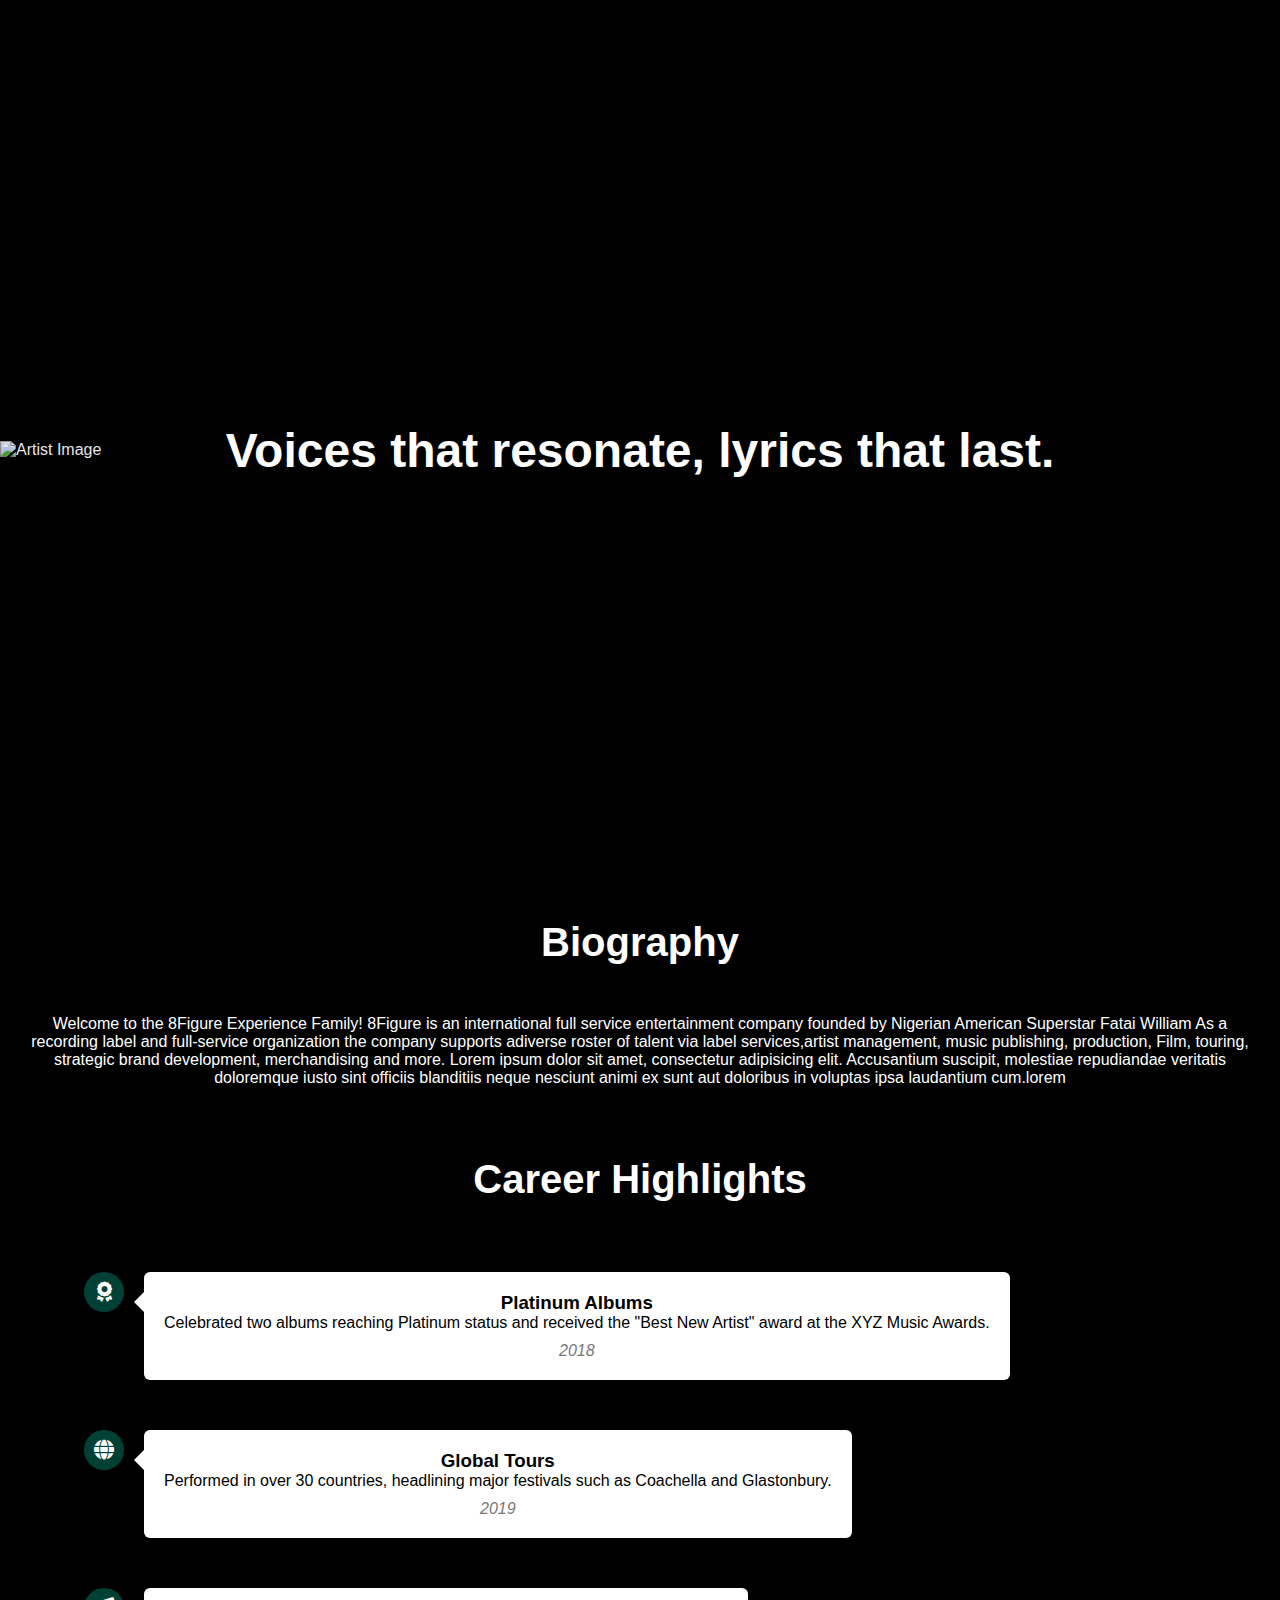
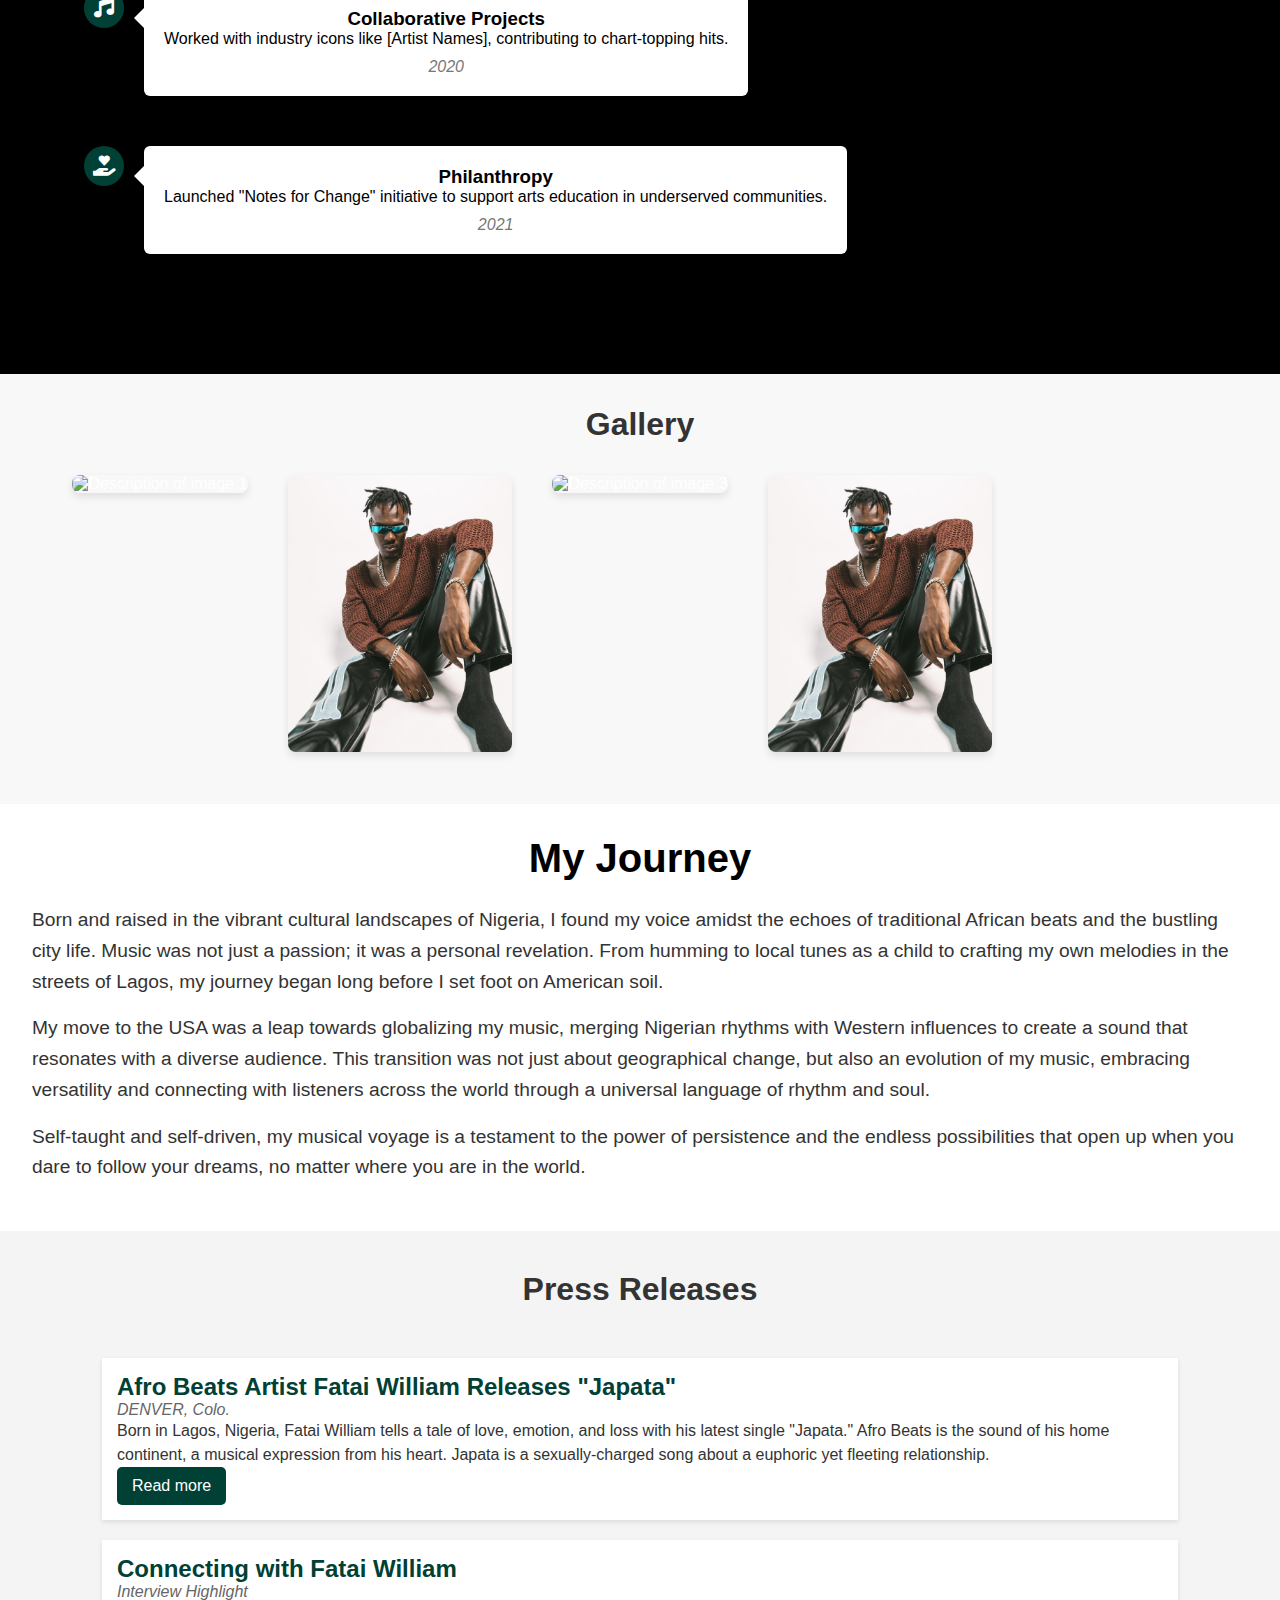
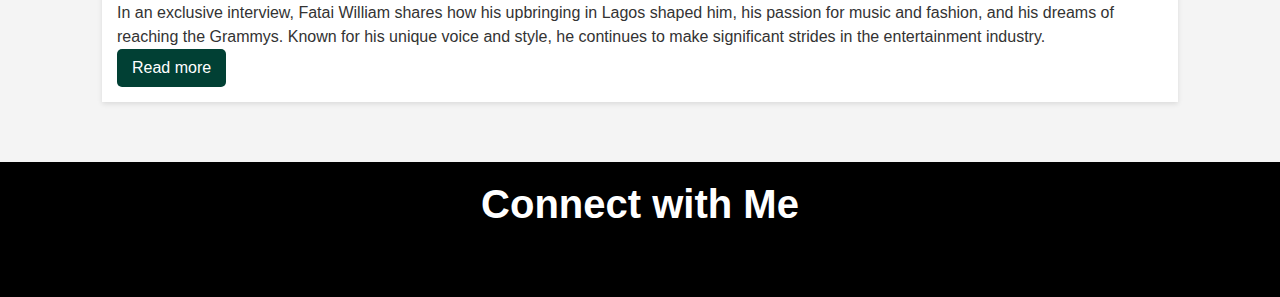
==== commit abce1cfb: "icreased margin below carousel" ====
--- a/about.html
+++ b/about.html
@@ -70,8 +70,6 @@
             </div>
         </div>
     </section>
-    
-
     <section id="gallery" class="gallery-section">
         <h2 class="gallery-title">Gallery</h2>
         <div class="gallery-grid">
@@ -90,8 +88,6 @@
             <!-- Add more items as needed -->
         </div>
     </section>
-    
-
     <section id="discovery" class="discovery-section">
         <h2 class="discovery-title">My Journey</h2>
         <p class="discovery-text">
@@ -104,8 +100,6 @@
             Self-taught and self-driven, my musical voyage is a testament to the power of persistence and the endless possibilities that open up when you dare to follow your dreams, no matter where you are in the world.
         </p>
     </section>
-    
-
     <!-- Press Releases Section -->
 <section id="press-releases" class="press-releases">
     <div class="container">
@@ -124,8 +118,6 @@
         </div>
     </div>
 </section>
-
-
     <footer>
         <h2>Connect with Me</h2>
         <div class="social-links">
--- a/styles.css
+++ b/styles.css
@@ -1,3 +1,10 @@
+
+* {
+    margin: 0;
+    padding: 0;
+    box-sizing: border-box; /* Ensures padding doesn't affect overall width */
+}
+
 /* Define Color Scheme */
 /* Moon Phases Inspired Color Scheme */
 /* Sirin Labs Inspired Color Scheme */
@@ -10,7 +17,7 @@
 }
 
 /* General Body Styles */
-body {
+body, html {
     background-image: url(images/backgroundimage.jpg);
     position: right center;
     background-size: cover;
@@ -19,13 +26,14 @@
     font-family: 'Futura', sans-serif;
     margin: 0;
     padding: 0;
+    max-width: 100;
     background-color: var(--color-primary);
     color: white;
     
 }
 
 main {
-    background-color: var(--teal-mid);
+    background-color: rgba(0, 0, 0, 0.6);
 }
 
 nav {
@@ -68,11 +76,18 @@
 }
 
 nav .social-icons a {
-    margin: 0 5px;
-    color: white;
-}
+    
+    margin: 0 20px;
+    color: white;
+    font-size: 1.2rem;
+    display:inline-block
+}
+
 
 nav .mainMenu li a {
+    font-family: 'Futura';
+    font-weight: 500;
+    font-size: 1.2rem;
     padding: 10px 15px;
     color: white;
     text-decoration: none;
@@ -102,47 +117,6 @@
     color: #FFD700; /* Gold color on hover/focus */
     cursor: pointer;
 }
-
-
-@media (max-width: 768px) {
-    nav .mainMenu { display: none; }
-    nav .openMenu { display: block; }
-    nav .social-icons { display: none; }
-    .mainMenu {
-        position: fixed;
-        top: 0;
-        left: 0;
-        width: 100%;
-        height: 100vh;
-        background-color: rgba(0, 0, 0, 0.2); /* Semi-transparent black background */
-        display: flex;
-        flex-direction: column;
-        justify-content: center;
-        align-items: center;
-        transform: translateY(-100%);
-        transition: transform 0.3s ease-in-out;
-    }
-
-    nav .mainMenu.expanded {
-        display: flex;
-        flex-direction: column;
-        width: 100%;
-        transform: translateY(0);
-        position: absolute;
-        top: 60px; /* Height of the nav bar */
-        left: 0;
-        background: rgba(0, 0, 0, 0.9);
-    }
-
-    nav .closeMenu {
-        display: block;
-        position: absolute;
-        top: 10px;
-        right: 20px;
-    }
-}
-
-
 
 /* Logo Styles */
 .logo img {
@@ -172,7 +146,7 @@
 
 #carousel {
     height: 100%;
-    background-color: rgba(0, 0, 0, 10);
+    background-color: rgba(0, 0, 0, 0.85);
     font-family: 'Futura';
 }
 .carousel {
@@ -197,7 +171,7 @@
     max-width: 100%;
     position: relative; /* Needed for positioning the buttons */
     display: flex;
-    height: 500px;
+    height: auto;
     flex-direction: column;
     align-items: center; /* Center the content horizontally */
     justify-content: center; /* Center the content vertically */
@@ -226,7 +200,6 @@
 .action-btn {
     position: absolute;
     top: 85%;
-
     background-color: rgba(0, 0, 0, 0.3); /* Darker shade on hover */
     margin-top: 20px; /* Space between the video and the button */
     padding: 10px 20px;
@@ -240,9 +213,6 @@
     cursor: pointer;
     transition: background-color 0.3s ease; /* Smooth transition for hover effect */
 }
-
-
-
 .action-btn:hover {
     background-color: rgba(0, 0, 0, 0.3); /* Darker shade on hover */
 }
@@ -250,20 +220,20 @@
 
 .button {
     font-family: 'Futura';
-    font-size: 3rem;
+    background-color: rgba(0, 0, 0, 0.3); /* Darker shade on hover */
+    margin-top: 20px; /* Space between the video and the button */
+    padding: 10px 20px;
+    margin-bottom: 50px;
+    font-size: 2rem;
     font-weight: 600;
-    background-color: var(--color-quinary);
-    color: var(--color-secondary);
-    border: none;
-    padding: 10px 20px;
-    text-align: center;
-    text-decoration: none;
-    display: inline-block;
-    font-size: 16px;
-    text-align: center;
-    margin: 10px 5px;
+    text-align: center;
+    font-family: 'Futura';
+    color: white;
+    background-color: transparent;
+    border:1px solid white; /* Adding white border */
+    border-radius: 0; /* Making the border square */
     cursor: pointer;
-    border-radius: 5px;
+    transition: background-color 0.3s ease; /* Smooth transition for hover effect */
 }
 
 .button:hover {
@@ -274,7 +244,7 @@
 /* Music, Events, Merch Sections */
 #welcome {
     font-family: 'Futura';
-    background: rgba(0, 115, 106, 0.3); /* Adjusted for semi-transparency */
+    background: rgba(0, 0, 0, 0.85); /* Adjusted for semi-transparency */
     text-align: left;
     padding: 50px 20px;
     color: var(--white);
@@ -287,12 +257,86 @@
 }
 #welcome h2 {
     text-align: center;
+    font-size:2.5rem;
+}
+
+#events-preview {
+    background-color: #2C3531; /* A dark slate gray background */
+    padding: 50px 0;
+    text-align: center;
+    color: white;
+    background-image: linear-gradient(to bottom, rgba(0, 0, 0, 0.5), rgba(0, 0, 0, 0.5)), url('images/event-background\ 1.jpg');
+    background-size: cover;
+    background-attachment: fixed;
+}
+
+#events-preview .container {
+    max-width: 1200px;
+    margin: 0 auto;
+    padding: 0 20px;
+}
+
+#events-preview h2 {
+    font-size: 2.5rem;
+    margin-bottom: 30px;
+}
+
+.events-grid {
+    display: grid;
+    grid-template-columns: repeat(3, 1fr);
+    gap: 20px;
+}
+
+.event-preview {
+    height: 300px;
+    background-size: cover;
+    background-position: center;
+    position: relative;
+    display: flex;
+    align-items: flex-end;
+    border-radius: 8px;
+    overflow: hidden;
+}
+
+.event-info {
+    width: 100%;
+    background: rgba(0, 0, 0, 0.5); /* Semi-transparent overlay */
+    padding: 20px;
+    text-align: left;
+}
+
+.event-info h3 {
+    margin: 0;
+    font-size: 1.5rem;
+}
+
+.event-info .event-date {
+    margin: 5px 0;
+    font-size: 1.2rem;
+}
+
+.event-info .event-button {
+    display: inline-block;
+    background-color: #116466; /* Deep Cyan */
+    color: white;
+    text-decoration: none;
+    padding: 10px 15px;
+    border-radius: 5px;
+    margin-top: 10px;
+    transition: background-color 0.3s;
+}
+
+.event-info .event-button:hover {
+    background-color: #FFCB9A; /* Sandy */
+    color: #2C3531;
+}
+
+/* Music Page */
+
+.music {
+    text-align: center;
     font-size: 1.8rem;
-}
-.music {
-    text-align: center;
-    font-size: 1.8rem;
-    margin: 80px;
+    margin: 20px 40px;
 }
 .music h2 {
     margin-bottom: 10px;
@@ -307,7 +351,7 @@
 .merch {
     font-family: 'Futura';
 
-    margin: 80px;
+    margin: 20px 40px;
 }
 /* Sections: Music, Events, Merch */
 #events, #merch {
@@ -702,43 +746,6 @@
     background-color: #012d26;
 }
 
-@media (max-width: 600px) {
-    .gallery-grid {
-        grid-template-columns: repeat(auto-fill, minmax(150px, 1fr));
-    }
-}
-
-@media (max-width: 400px) {
-    .gallery-grid {
-        grid-template-columns: 1fr; /* Stacks images on very small screens */
-    }
-}
-
-@media screen and (max-width: 768px) {
-    .timeline-item {
-        flex-direction: column;
-        align-items: center;
-    }
-    .timeline-icon {
-        font-size: 30px;
-        margin-bottom: 20px;
-        flex: 0 0 30px; /* Adjusted to smaller size for better fit */
-        height: 30px; /* Keep it proportional */
-        padding: 10px
-    }
-    
-    .timeline-content {
-        margin-left: 0;
-        text-align: center;
-    }
-    
-    .timeline-content:before {
-        content: none;
-    }
-}
-
-
-
 .hero-container {
     position: relative;
     width: 100%;
@@ -780,18 +787,6 @@
     text-align: center;
 }
 
-@media (max-width: 768px) {
-    .hero-image {
-        height: 100vh;
-        object-fit: cover;
-    }
-    .biography p, .timeline h2, .media-gallery h2, .discography h2, .press p {
-        padding: 10px;
-    }
-}
-
-
-
 .social-links a {
     margin: 0 10px;
     font-size: 2rem;
@@ -804,31 +799,6 @@
     max-width: 100%;
     height: auto;
 }
-@media (max-width: 768px) {
-   
-    .footer-content {
-        flex-direction: column;
-        align-items: stretch;
-    }
-    .action-btn {
-        top: 65%;
-    }
-    .carousel-container video {
-        height: 420px;
-        margin: 20px;
-    }
-
-    .merch, .music {
-        margin: 20px;
-    }
-
-
-    #welcome p{
-        padding: 20px;
-        font-size: 1.1rem;
-    }
-    
-}
 
 @media (max-width: 800px) {
 
@@ -849,7 +819,18 @@
     }
   }
 
-  
+  @media (max-width: 600px) {
+    .gallery-grid {
+        grid-template-columns: repeat(auto-fill, minmax(150px, 1fr));
+    }
+}
+
+@media (max-width: 400px) {
+    .gallery-grid {
+        grid-template-columns: 1fr; /* Stacks images on very small screens */
+    }
+}
+
 
   .intro-section {
     text-align: center;
@@ -965,24 +946,129 @@
 }
 
 @media (max-width: 768px) {
+
+  /* Navbar Section */
+nav .mainMenu { display: none; }
+nav .openMenu { display: block; }
+nav .social-icons { display: none; }
+.mainMenu {
+    position: fixed;
+    top: 0;
+    left: 0;
+    width: 100%;
+    height: 100vh;
+    background-color: rgba(0, 0, 0, 0.85); /* Semi-transparent black background */
+    display: flex;
+    flex-direction: column;
+    justify-content: center;
+    align-items: center;
+    transform: translateY(-100%);
+    transition: transform 0.3s ease-in-out;
+}
+
+nav .mainMenu.expanded {
+    display: flex;
+    flex-direction: column;
+    width: 100%;
+    transform: translateY(0);
+    position: absolute;
+    top: 20px; /* Height of the nav bar */
+    left: 0;
+    background: rgba(0, 0, 0, 0.9);
+}
+nav .logo img {
+    width: 65px;
+}
+nav .closeMenu {
+    display: block;
+    position: absolute;
+    top: 10px;
+    right: 20px;
+}
+
+/* Main Section */
+.action-btn {
+    top: 63%;
+}
+.carousel-container video {
+    height: auto;
+}
+.carousel-container {
+    height: 600px;
+    margin-bottom: 20px;
+}
+.events-grid {
+    grid-template-columns: 1fr; /* Stack events on smaller screens */
+}
+/* Merch Section */
+
+.merch, .music {
+    margin: 20px;
+}
+
+#welcome p{
+    padding: 20px;
+    font-size: 1.1rem;
+}
+    /* Footer Section */
+    .footer-content {
+        flex-direction: column;
+        align-items: stretch;
+    }
+
+/* About Page */
+.hero-image {
+    height: 100vh;
+    object-fit: cover;
+}
+.biography p, .timeline h2, .media-gallery h2, .discography h2, .press p {
+    padding: 10px;
+}
+
+    .timeline-item {
+        flex-direction: column;
+        align-items: center;
+    }
+    .timeline-icon {
+        font-size: 30px;
+        margin-bottom: 20px;
+        flex: 0 0 30px; /* Adjusted to smaller size for better fit */
+        height: 30px; /* Keep it proportional */
+        padding: 10px
+    }
+    
+    .timeline-content {
+        margin-left: 0;
+        text-align: center;
+    }
+    
+    .timeline-content:before {
+        content: none;
+    }
+    /* Music Page */
+    
     .videos {
         flex-direction: column;
     }
-}
-
-@media (max-width: 768px) {
     .albums, .singles {
         flex-direction: column;
         align-items: center;
     }
-}
-
-
+    
+}
 
 @media (max-width: 480px) {
-    nav .mainMenu {
-        margin-top: 0;
-    }
+    .action-btn {
+        top: 56%;
+    }
+    .carousel-slide video {
+        height: 100%;
+    }
+    .carousel-container {
+        height: 600px;
+        margin-bottom: 60px;
+    }
+
 
     .logo {
         max-width: 120px; /* Even smaller logo for mobile screens */
@@ -1001,7 +1087,6 @@
     h2 {
         font-size: 2em; /* Slightly smaller font size for the heading */
     }
-
     .timeline-icon {
         font-size: 16px; /* Smaller icon size */
     }
@@ -1009,3 +1094,4 @@
         font-size: 1rem;
     }
 }
+
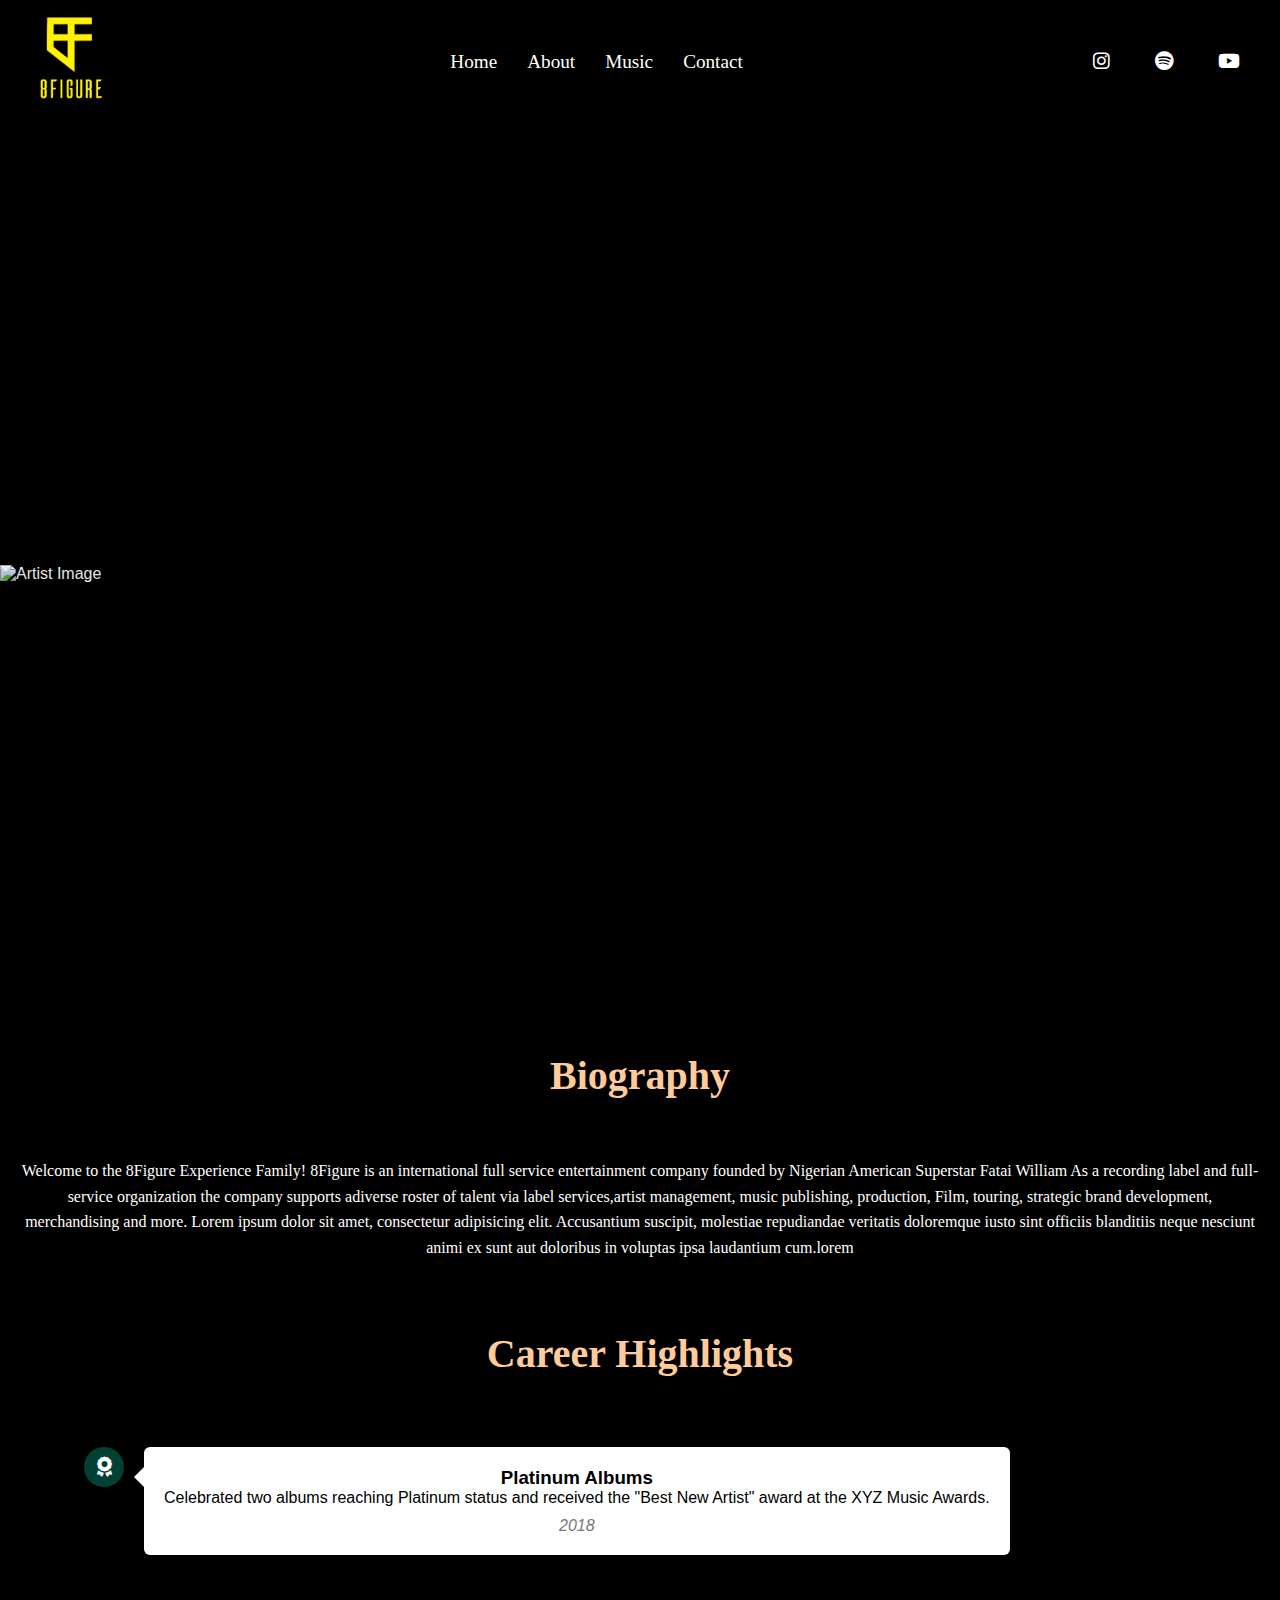
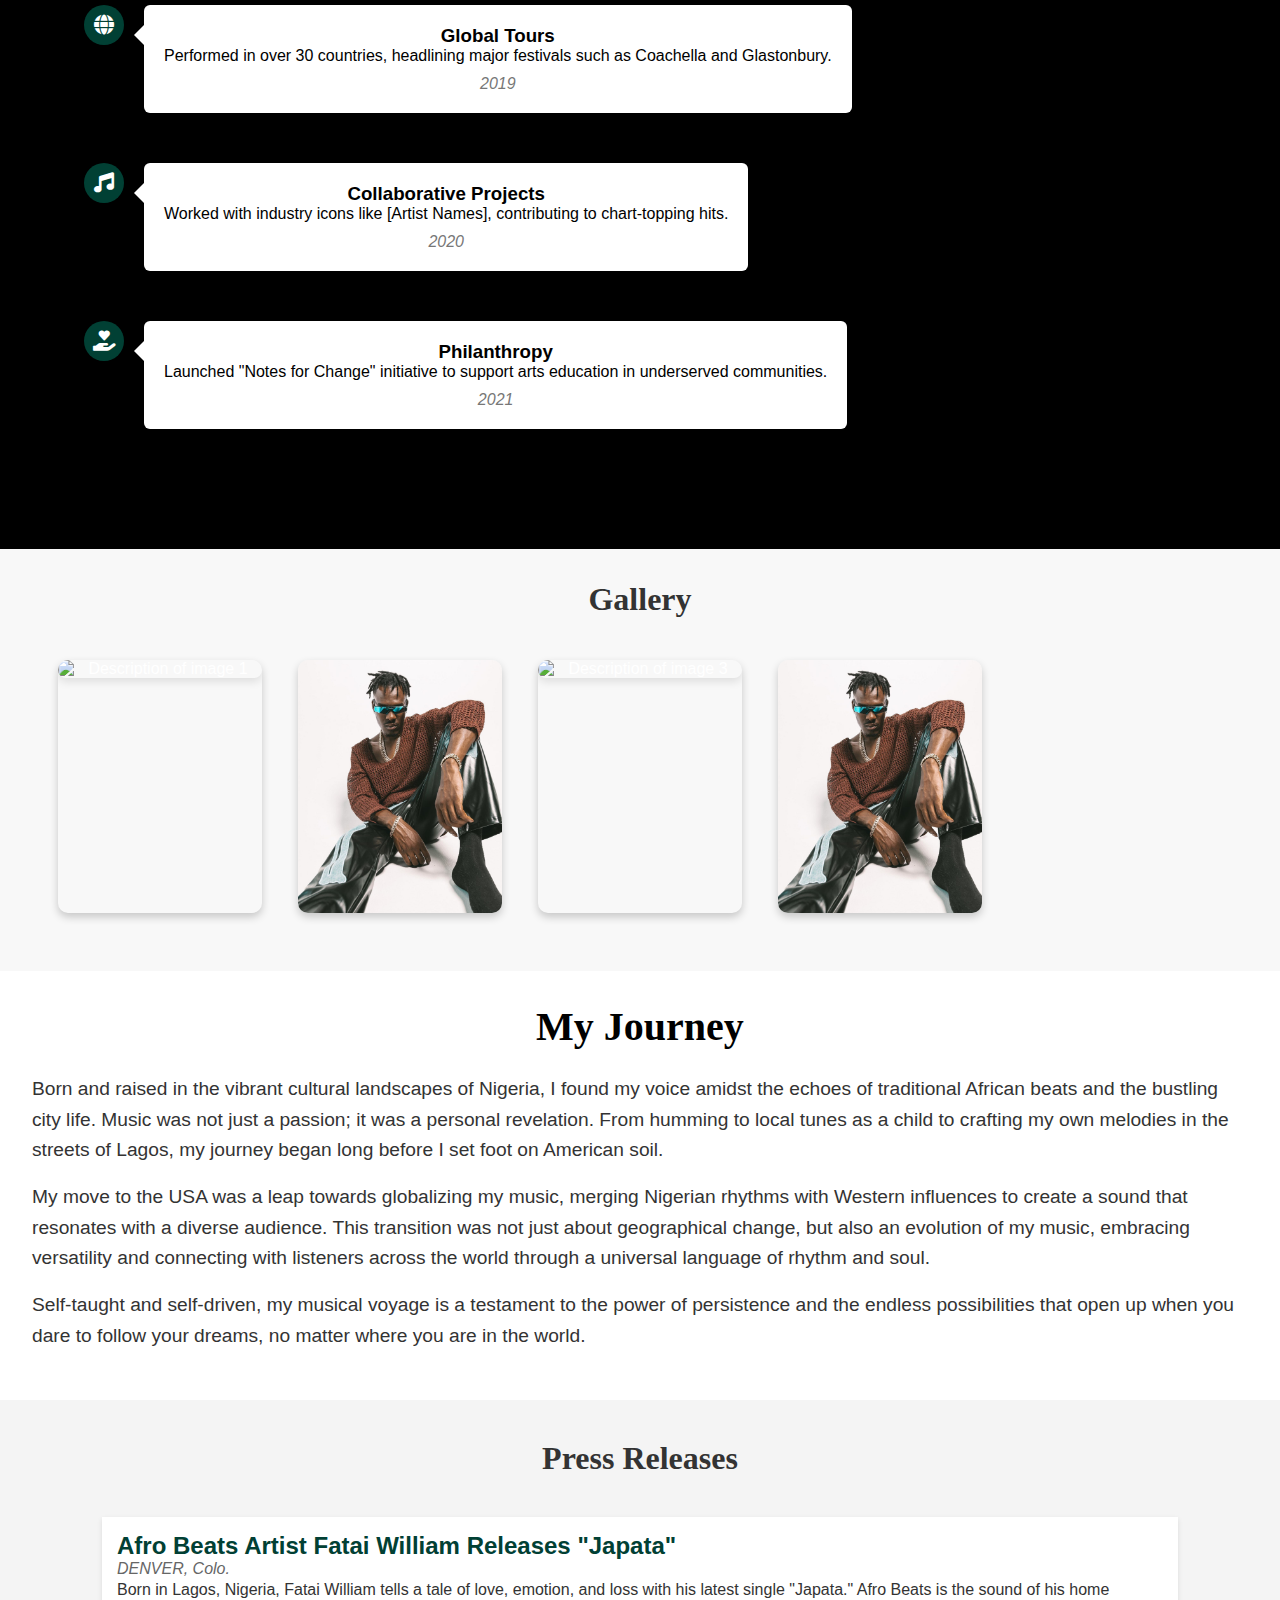
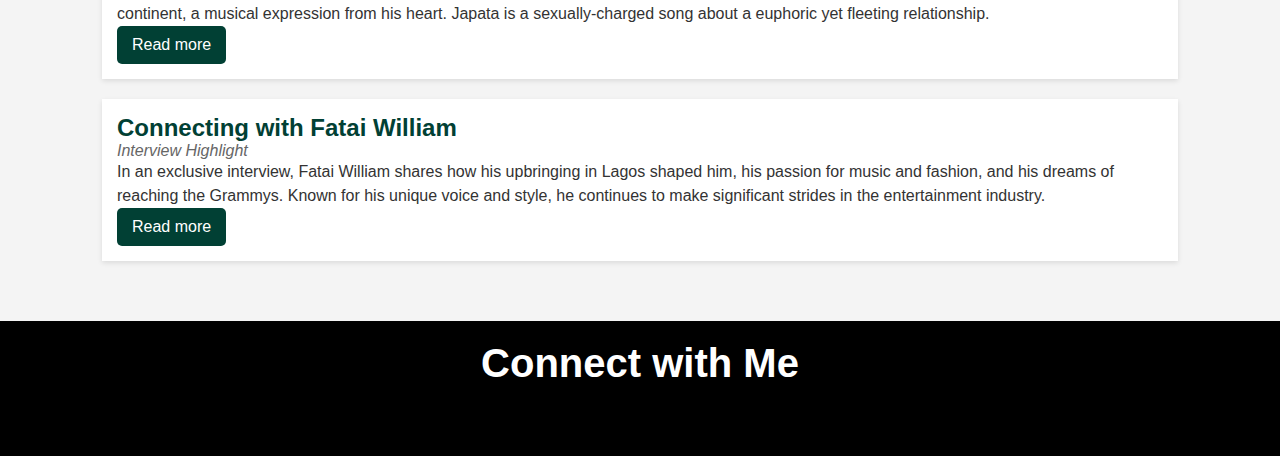
==== commit 005afecf: "added image gallery" ====
--- a/about.html
+++ b/about.html
@@ -9,11 +9,32 @@
     <link rel="stylesheet" href="styles.css">
 </head>
 <body class="about-page">
+    <div class="about-navbar">
+        <nav>
+            <div class="logo">
+                <img src="images/8 Figure_2nd Alternative Logo Vertical (Full).png" alt="8 Figure Logo">
+            </div>
+            <div class="openMenu" id="hamburger"><i class="fa fa-bars"></i></div>
+            <ul class="mainMenu" id="nav-links">
+                <li><a href="index.html">Home</a></li>
+                <li><a href="about.html">About</a></li>
+                <li><a href="music.html">Music</a></li>
+                <li><a href="#contact">Contact</a></li>
+                <div class="closeMenu"><i class="fa fa-times"></i></div>
+            </ul>
+            <div class="social-icons">
+                <a href="https://www.instagram.com/fataiwilliam/"><i class="fab fa-instagram"></i></a>
+                <a href="https://open.spotify.com/artist/3qEkIPqShQZl3onm6eQwQH?si=Y4eeMEcQRDyzdEx_ZM0leg" target="_blank" title="Spotify"><i class="fab fa-spotify"></i></a>
+                <a href="http://www.youtube.com/@fataiwilliam"><i class="fab fa-youtube"></i></a>
+            </div>
+        </nav>
+
+    </div>
+    
     <header>
         <div class="hero-container">
             <img src="images/ColdSummer-8Figure-445.jpg" alt="Artist Image" class="hero-image">
             <div class="hero-text">
-                <h1>Voices that resonate, lyrics that last.</h1>
             </div>
         </div>
     </header>
--- a/styles.css
+++ b/styles.css
@@ -16,9 +16,701 @@
     --color-quinary: #D1E8E2; /* Pale Robin Egg Blue */
 }
 
+.glitch-con {
+    font-family: "Londrina Outline", cursive;
+    text-transform: uppercase;
+    position: relative;
+    width: auto;
+    height: auto;
+    margin: auto;
+    margin-bottom: 6em;
+    margin-top: 4em;
+    text-align: center;
+  }
+  
+  section .glitch-con h2.section-title {
+    font-size: 100%;
+    margin: 0;
+    padding: 0;
+  }
+  
+  .glitch {
+    position: relative;
+    color: white;
+    font-size: 7em;
+    animation: glitch-animation 2s infinite;
+  }
+  @media (max-width: 1300px) {
+    .glitch {
+      font-size: 6em;
+    }
+  }
+  @media (max-width: 1200px) {
+    .glitch {
+      font-size: 4em;
+    }
+  }
+  @media (max-width: 414px) {
+    .glitch {
+      font-size: 3em;
+    }
+  }
+  
+  .glitch::before, .glitch::after {
+    content: attr(data-text);
+    position: absolute;
+    top: 0;
+    left: 0;
+    width: 100%;
+    height: 100%;
+  }
+  
+  .glitch::before {
+    left: 2px;
+    text-shadow: -2px 0 magenta;
+    clip: rect(24px, 550px, 90px, 0);
+    animation: glitch-before 2s infinite linear alternate-reverse;
+  }
+  
+  .glitch::after {
+    left: -2px;
+    text-shadow: -2px 0 lightgreen;
+    clip: rect(85px, 550px, 140px, 0);
+    animation: glitch-after 2s infinite linear alternate-reverse;
+  }
+  
+  @keyframes glitch-animation {
+    0%, 100% {
+      opacity: 1;
+    }
+    50% {
+      opacity: 0.8;
+    }
+  }
+  
+  @keyframes glitch-before {
+    0% {
+      clip: rect(0, 9999px, 0, 0);
+      transform: skew(0.2deg);
+    }
+    5% {
+      clip: rect(0, 9999px, 85px, 0);
+      transform: skew(0.2deg);
+    }
+    10% {
+      clip: rect(0, 9999px, 145px, 0);
+      transform: skew(0.2deg);
+    }
+    15% {
+      clip: rect(0, 9999px, 75px, 0);
+      transform: skew(0.2deg);
+    }
+    20% {
+      clip: rect(0, 9999px, 100px, 0);
+      transform: skew(0.2deg);
+    }
+    25% {
+      clip: rect(0, 9999px, 70px, 0);
+      transform: skew(0.2deg);
+    }
+    30% {
+      clip: rect(0, 9999px, 50px, 0);
+      transform: skew(0.2deg);
+    }
+    35% {
+      clip: rect(0, 9999px, 90px, 0);
+      transform: skew(0.2deg);
+    }
+    40% {
+      clip: rect(0, 9999px, 40px, 0);
+      transform: skew(0.2deg);
+    }
+    45% {
+      clip: rect(0, 9999px, 80px, 0);
+      transform: skew(0.2deg);
+    }
+    50% {
+      clip: rect(0, 9999px, 30px, 0);
+      transform: skew(0.2deg);
+    }
+    55% {
+      clip: rect(0, 9999px, 60px, 0);
+      transform: skew(0.2deg);
+    }
+    60% {
+      clip: rect(0, 9999px, 70px, 0);
+      transform: skew(0.2deg);
+    }
+    65% {
+      clip: rect(0, 9999px, 60px, 0);
+      transform: skew(0.2deg);
+    }
+    70% {
+      clip: rect(0, 9999px, 100px, 0);
+      transform: skew(0.2deg);
+    }
+    75% {
+      clip: rect(0, 9999px, 50px, 0);
+      transform: skew(0.2deg);
+    }
+    80% {
+      clip: rect(0, 9999px, 40px, 0);
+      transform: skew(0.2deg);
+    }
+    85% {
+      clip: rect(0, 9999px, 20px, 0);
+      transform: skew(0.2deg);
+    }
+    90% {
+      clip: rect(0, 9999px, 70px, 0);
+      transform: skew(0.2deg);
+    }
+    95% {
+      clip: rect(0, 9999px, 50px, 0);
+      transform: skew(0.2deg);
+    }
+    100% {
+      clip: rect(0, 9999px, 0, 0);
+      transform: skew(0.2deg);
+    }
+  }
+  
+  @keyframes glitch-after {
+    0% {
+      clip: rect(0, 9999px, 0, 0);
+      transform: skew(-0.2deg);
+    }
+    5% {
+      clip: rect(0, 9999px, 100px, 0);
+      transform: skew(-0.2deg);
+    }
+    10% {
+      clip: rect(0, 9999px, 90px, 0);
+      transform: skew(-0.2deg);
+    }
+    15% {
+      clip: rect(0, 9999px, 70px, 0);
+      transform: skew(-0.2deg);
+    }
+    20% {
+      clip: rect(0, 9999px, 60px, 0);
+      transform: skew(-0.2deg);
+    }
+    25% {
+      clip: rect(0, 9999px, 50px, 0);
+      transform: skew(-0.2deg);
+    }
+    30% {
+      clip: rect(0, 9999px, 80px, 0);
+      transform: skew(-0.2deg);
+    }
+    35% {
+      clip: rect(0, 9999px, 60px, 0);
+      transform: skew(-0.2deg);
+    }
+    40% {
+      clip: rect(0, 9999px, 40px, 0);
+      transform: skew(-0.2deg);
+    }
+    45% {
+      clip: rect(0, 9999px, 50px, 0);
+      transform: skew(-0.2deg);
+    }
+    50% {
+      clip: rect(0, 9999px, 30px, 0);
+      transform: skew(-0.2deg);
+    }
+    55% {
+      clip: rect(0, 9999px, 100px, 0);
+      transform: skew(-0.2deg);
+    }
+    60% {
+      clip: rect(0, 9999px, 70px, 0);
+      transform: skew(-0.2deg);
+    }
+    65% {
+      clip: rect(0, 9999px, 50px, 0);
+      transform: skew(-0.2deg);
+    }
+    70% {
+      clip: rect(0, 9999px, 20px, 0);
+      transform: skew(-0.2deg);
+    }
+    75% {
+      clip: rect(0, 9999px, 80px, 0);
+      transform: skew(-0.2deg);
+    }
+    80% {
+      clip: rect(0, 9999px, 60px, 0);
+      transform: skew(-0.2deg);
+    }
+    85% {
+      clip: rect(0, 9999px, 40px, 0);
+      transform: skew(-0.2deg);
+    }
+    90% {
+      clip: rect(0, 9999px, 70px, 0);
+      transform: skew(-0.2deg);
+    }
+    95% {
+      clip: rect(0, 9999px, 50px, 0);
+      transform: skew(-0.2deg);
+    }
+    100% {
+      clip: rect(0, 9999px, 0, 0);
+      transform: skew(-0.2deg);
+    }
+  }
+ 
+  .merch-image img {
+    display: block; /* Ensure the image is treated as a block-level element */
+    margin: 40px auto; /* Apply vertical margin and center horizontally */
+}
+  
+  #test {
+    position: relative;
+    width: 100%;
+    height: auto;
+    background-color: rgba(0, 0, 0, 0.1); /* Semi-transparent background */
+    padding: 20px 0;
+    text-align: center;
+  }
+  
+  .test-container {
+    position: relative;
+    max-width: 1200px;
+    margin: 0 auto;
+    padding: 0 20px;
+  }
+  
+  .test-video {
+    width: 100%;
+    height: auto;
+    border-radius: 12px; /* Rounded corners */
+    object-fit: cover; /* Ensure video covers the entire area */
+  }
+  
+  .test-action-btn {
+    position: absolute;
+    bottom: 20px;
+    left: 50%;
+    transform: translateX(-50%);
+    background-color: rgba(0, 0, 0, 0.5);
+    color: white;
+    padding: 10px 20px;
+    font-size: 1.2rem;
+    font-family: 'Futura';
+    border: none;
+    border-radius: 5px;
+    cursor: pointer;
+    transition: background-color 0.3s ease;
+  }
+  
+  .test-action-btn:hover {
+    background-color: rgba(0, 0, 0, 0.7);
+  }
+  
+  @media (max-width: 768px) {
+    .test-action-btn {
+      font-size: 1rem;
+      padding: 8px 16px;
+    }
+  }
+  
+  @media (max-width: 480px) {
+    .test-action-btn {
+      font-size: 0.9rem;
+      padding: 6px 12px;
+    }
+  }
+
+ 
+  section h2 {
+    font-weight: 900;
+    font-family: "Londrina Outline", cursive;
+    color:var(--color-quaternary);
+  }
+  
+  .glitch-con {
+  font-family: "Londrina Outline", cursive;
+  text-transform: uppercase;
+  position: relative;
+  width: auto;
+  height: auto;
+  margin: auto;
+  margin-bottom: 6em;
+  margin-top: 4em;
+  text-align: center;
+}
+
+section .glitch-con h2.section-title {
+  font-size: 100%;
+  margin: 0;
+  padding: 0;
+}
+
+.glitch {
+  position: relative;
+  color: white;
+  font-size: 7em;
+  animation: glitch-animation 2s infinite;
+}
+@media (max-width: 1300px) {
+  .glitch {
+    font-size: 6em;
+  }
+}
+@media (max-width: 1200px) {
+  .glitch {
+    font-size: 4em;
+  }
+}
+@media (max-width: 414px) {
+  .glitch {
+    font-size: 3em;
+  }
+}
+
+.glitch::before, .glitch::after {
+  content: attr(data-text);
+  position: absolute;
+  top: 0;
+  left: 0;
+  width: 100%;
+  height: 100%;
+}
+
+.glitch::before {
+  left: 2px;
+  text-shadow: -2px 0 magenta;
+  clip: rect(24px, 550px, 90px, 0);
+  animation: glitch-before 2s infinite linear alternate-reverse;
+}
+
+.glitch::after {
+  left: -2px;
+  text-shadow: -2px 0 lightgreen;
+  clip: rect(85px, 550px, 140px, 0);
+  animation: glitch-after 2s infinite linear alternate-reverse;
+}
+
+@keyframes glitch-animation {
+  0%, 100% {
+    opacity: 1;
+  }
+  50% {
+    opacity: 0.8;
+  }
+}
+
+@keyframes glitch-before {
+  0% {
+    clip: rect(0, 9999px, 0, 0);
+    transform: skew(0.2deg);
+  }
+  5% {
+    clip: rect(0, 9999px, 85px, 0);
+    transform: skew(0.2deg);
+  }
+  10% {
+    clip: rect(0, 9999px, 145px, 0);
+    transform: skew(0.2deg);
+  }
+  15% {
+    clip: rect(0, 9999px, 75px, 0);
+    transform: skew(0.2deg);
+  }
+  20% {
+    clip: rect(0, 9999px, 100px, 0);
+    transform: skew(0.2deg);
+  }
+  25% {
+    clip: rect(0, 9999px, 70px, 0);
+    transform: skew(0.2deg);
+  }
+  30% {
+    clip: rect(0, 9999px, 50px, 0);
+    transform: skew(0.2deg);
+  }
+  35% {
+    clip: rect(0, 9999px, 90px, 0);
+    transform: skew(0.2deg);
+  }
+  40% {
+    clip: rect(0, 9999px, 40px, 0);
+    transform: skew(0.2deg);
+  }
+  45% {
+    clip: rect(0, 9999px, 80px, 0);
+    transform: skew(0.2deg);
+  }
+  50% {
+    clip: rect(0, 9999px, 30px, 0);
+    transform: skew(0.2deg);
+  }
+  55% {
+    clip: rect(0, 9999px, 60px, 0);
+    transform: skew(0.2deg);
+  }
+  60% {
+    clip: rect(0, 9999px, 70px, 0);
+    transform: skew(0.2deg);
+  }
+  65% {
+    clip: rect(0, 9999px, 60px, 0);
+    transform: skew(0.2deg);
+  }
+  70% {
+    clip: rect(0, 9999px, 100px, 0);
+    transform: skew(0.2deg);
+  }
+  75% {
+    clip: rect(0, 9999px, 50px, 0);
+    transform: skew(0.2deg);
+  }
+  80% {
+    clip: rect(0, 9999px, 40px, 0);
+    transform: skew(0.2deg);
+  }
+  85% {
+    clip: rect(0, 9999px, 20px, 0);
+    transform: skew(0.2deg);
+  }
+  90% {
+    clip: rect(0, 9999px, 70px, 0);
+    transform: skew(0.2deg);
+  }
+  95% {
+    clip: rect(0, 9999px, 50px, 0);
+    transform: skew(0.2deg);
+  }
+  100% {
+    clip: rect(0, 9999px, 0, 0);
+    transform: skew(0.2deg);
+  }
+}
+
+@keyframes glitch-after {
+  0% {
+    clip: rect(0, 9999px, 0, 0);
+    transform: skew(-0.2deg);
+  }
+  5% {
+    clip: rect(0, 9999px, 100px, 0);
+    transform: skew(-0.2deg);
+  }
+  10% {
+    clip: rect(0, 9999px, 90px, 0);
+    transform: skew(-0.2deg);
+  }
+  15% {
+    clip: rect(0, 9999px, 70px, 0);
+    transform: skew(-0.2deg);
+  }
+  20% {
+    clip: rect(0, 9999px, 60px, 0);
+    transform: skew(-0.2deg);
+  }
+  25% {
+    clip: rect(0, 9999px, 50px, 0);
+    transform: skew(-0.2deg);
+  }
+  30% {
+    clip: rect(0, 9999px, 80px, 0);
+    transform: skew(-0.2deg);
+  }
+  35% {
+    clip: rect(0, 9999px, 60px, 0);
+    transform: skew(-0.2deg);
+  }
+  40% {
+    clip: rect(0, 9999px, 40px, 0);
+    transform: skew(-0.2deg);
+  }
+  45% {
+    clip: rect(0, 9999px, 50px, 0);
+    transform: skew(-0.2deg);
+  }
+  50% {
+    clip: rect(0, 9999px, 30px, 0);
+    transform: skew(-0.2deg);
+  }
+  55% {
+    clip: rect(0, 9999px, 100px, 0);
+    transform: skew(-0.2deg);
+  }
+  60% {
+    clip: rect(0, 9999px, 70px, 0);
+    transform: skew(-0.2deg);
+  }
+  65% {
+    clip: rect(0, 9999px, 50px, 0);
+    transform: skew(-0.2deg);
+  }
+  70% {
+    clip: rect(0, 9999px, 20px, 0);
+    transform: skew(-0.2deg);
+  }
+  75% {
+    clip: rect(0, 9999px, 80px, 0);
+    transform: skew(-0.2deg);
+  }
+  80% {
+    clip: rect(0, 9999px, 60px, 0);
+    transform: skew(-0.2deg);
+  }
+  85% {
+    clip: rect(0, 9999px, 40px, 0);
+    transform: skew(-0.2deg);
+  }
+  90% {
+    clip: rect(0, 9999px, 70px, 0);
+    transform: skew(-0.2deg);
+  }
+  95% {
+    clip: rect(0, 9999px, 50px, 0);
+    transform: skew(-0.2deg);
+  }
+  100% {
+    clip: rect(0, 9999px, 0, 0);
+    transform: skew(-0.2deg);
+  }
+}
+.music {
+    display: flex;
+    flex-wrap: wrap;
+    gap: 20px; /* Adjust the gap as needed */
+    margin: 20px;
+    justify-content: space-between;
+}
+
+.music-text {
+    text-align: center;
+    font-family: 'Futura';
+    color: #f8f8f8;
+    flex: 1 1 45%; /* Text takes up 45% of the width */
+}
+
+.music-text h3 {
+    margin: 25px;
+}
+
+.action-btn2 {
+    background-color: transparent; /* Transparent background */
+    border: 2px solid #fff; /* White border */
+    color: #fff; /* White text */
+    padding: 10px 20px; /* Padding for the button */
+    font-size: 1.2rem; /* Font size */
+    font-family: 'Futura', sans-serif; /* Font family */
+    border-radius: 5px; /* Rounded corners */
+    cursor: pointer; /* Pointer cursor on hover */
+    transition: background-color 0.3s ease, color 0.3s ease; /* Smooth transition for hover effects */
+    text-decoration: none; /* Remove underline from text */
+    display: inline-block; /* Ensure it behaves like a button */
+}
+
+.action-btn2:hover, .action-btn2:focus {
+    background-color: white; /* Change background color on hover */
+    color: black; /* Change text color on hover */
+    outline: none; /* Remove outline on focus */
+}
+
+iframe {
+    flex: 1 1 45%; /* Iframe takes up 45% of the width */
+    max-width: 100%;
+    height: 352px; /* Default height */
+}
+
+.section-title {
+    font-size: 2.5rem;
+    margin-bottom: 40px;
+    color: #FFD700; /* Gold color for the title */
+}
+
+.gallery-container {
+    margin:20px;
+    display: flex;
+    flex-wrap: wrap;
+    justify-content: center;
+    gap: 20px;
+}
+
+.gallery-item {
+    flex: 1 1 calc(25% - 40px); /* Four items per row, adjust as needed */
+    margin: 10px;
+    overflow: hidden;
+    border-radius: 10px;
+    box-shadow: 0 4px 8px rgba(0, 0, 0, 0.2);
+    transition: transform 0.3s ease;
+}
+
+.gallery-item img {
+    width: 100%;
+    height: auto;
+    display: block;
+    transition: transform 0.3s ease;
+}
+
+.gallery-item:hover {
+    transform: scale(1.05);
+}
+
+.gallery-item:hover img {
+    transform: scale(1.1);
+}
+
+@media (max-width: 768px) {
+    .gallery-item {
+        flex: 1 1 calc(50% - 20px); /* Two items per row on smaller screens */
+    }
+}
+
+@media (max-width: 480px) {
+    .gallery-item {
+        flex: 1 1 100%; /* One item per row on very small screens */
+    }
+}
+
+.image1 {
+    margin: 20px;
+}
+.image1 image {
+    width: 100%;
+}
+.image1 h4{
+    margin-bottom: 10px;
+    text-align: center;
+}
+
+/* Media query for smaller devices */
+@media (max-width: 768px) {
+    .music {
+        flex-direction: column; /* Stack items vertically on smaller screens */
+    }
+    .music-text, iframe {
+        flex: 1 1 100%; /* Items take up 100% width on smaller screens */
+    }
+    iframe {
+        height: 352px; /* Maintain height for smaller screens */
+    }
+}
+@media (max-width: 500px) {
+    .action-btn2 {
+        margin-bottom: 20px;
+    }
+    
+    .music-text h3 {
+        font-size: 1.6rem;
+    
+    }
+    .music-text p {
+        font-size: 1rem;
+    }
+}
+
 /* General Body Styles */
-body, html {
-    background-image: url(images/backgroundimage.jpg);
+body {
+    /* background-image: url(images/backgroundimage.jpg); */
     position: right center;
     background-size: cover;
     background-repeat: no-repeat;
@@ -27,14 +719,14 @@
     margin: 0;
     padding: 0;
     max-width: 100;
-    background-color: var(--color-primary);
+    background-color:#000;
     color: white;
     
 }
-
-main {
-    background-color: rgba(0, 0, 0, 0.6);
-}
+.about-navbar nav {
+    position: relative;
+}
+
 
 nav {
     color: white;
@@ -146,7 +838,7 @@
 
 #carousel {
     height: 100%;
-    background-color: rgba(0, 0, 0, 0.85);
+    background-color: rgba(0, 0, 0, 0.10);
     font-family: 'Futura';
 }
 .carousel {
@@ -163,10 +855,10 @@
     display: flex;
     transition: transform 0.5s ease-in-out;
     will-change: transform;
+    
 }
 
 .carousel-slide {
-
     flex: 0 0 100%;
     max-width: 100%;
     position: relative; /* Needed for positioning the buttons */
@@ -199,13 +891,12 @@
 
 .action-btn {
     position: absolute;
-    top: 85%;
+    top: 70%;
     background-color: rgba(0, 0, 0, 0.3); /* Darker shade on hover */
     margin-top: 20px; /* Space between the video and the button */
     padding: 10px 20px;
     margin-bottom: 50px;
     font-size: 1.2rem;
-    font-family: 'Futura';
     color: white;
     background-color: transparent;
     border: 1px solid white; /* Adding white border */
@@ -250,11 +941,18 @@
     color: var(--white);
 }
 
-
 .image1 img {
     height: auto;
     width: 100%;
-}
+    
+}
+
+.music {
+
+
+    color: rgba(0, 0, 0, 0.3);
+}
+
 #welcome h2 {
     text-align: center;
     font-size:2.5rem;
@@ -268,6 +966,8 @@
     background-image: linear-gradient(to bottom, rgba(0, 0, 0, 0.5), rgba(0, 0, 0, 0.5)), url('images/event-background\ 1.jpg');
     background-size: cover;
     background-attachment: fixed;
+    margin-bottom: 70px;
+
 }
 
 #events-preview .container {
@@ -296,7 +996,10 @@
     align-items: flex-end;
     border-radius: 8px;
     overflow: hidden;
-}
+
+}
+
+
 
 .event-info {
     width: 100%;
@@ -331,15 +1034,48 @@
     color: #2C3531;
 }
 
+
 /* Music Page */
 
 .music {
+    display: flex;
+    align-items: center;
+    justify-content: space-between;
     text-align: center;
     font-size: 1.8rem;
-    margin: 20px 40px;
-}
-.music h2 {
-    margin-bottom: 10px;
+    margin: 20px ;
+    gap: 20px;
+    flex-wrap: wrap;
+}
+
+
+#music h2 {
+    font-family: 'Futura';
+    font-weight: 900;
+    font-size: 3rem;
+    color: #333;
+    text-align: center;
+    margin: 20px 0;
+    cursor: pointer; /* Changes cursor to a pointer to indicate it's clickable */
+    transition: color 0.3s ease, transform 0.3s ease; /* Smooth transition for color and transform */
+    background: linear-gradient(to right, #ff7e5f, #feb47b); /* Gradient background */
+    -webkit-background-clip: text;
+    color: transparent;
+}
+
+
+#music h2:hover {
+    background: linear-gradient(to right, yellow, #2575fc); /* Change gradient on hover */
+    -webkit-background-clip: text;
+    color: transparent;
+    transform: scale(1.1); /* Slightly enlarge the text on hover */
+}
+
+#music h2:active {
+    background: linear-gradient(to right, #ff4e50, #f9d423); /* Change gradient when clicked */
+    -webkit-background-clip: text;
+    color: transparent;
+    transform: scale(1.05); /* Slightly reduce the scale when clicked for a pressed effect */
 }
 .music p {
     font-family:'Futura';
@@ -350,7 +1086,6 @@
 }
 .merch {
     font-family: 'Futura';
-
     margin: 20px 40px;
 }
 /* Sections: Music, Events, Merch */
@@ -361,7 +1096,6 @@
     color: var(--white); /* White text for good contrast */
     border-bottom: 3px solid var(--teal-dark); /* Dark Teal border for visual separation */
 }
-
 
 .videos h1 {
     background: rgba(0, 0, 0, 0.5); /* Adjusted for semi-transparency */
@@ -572,6 +1306,11 @@
     font-family: 'Arial', sans-serif;
 }
 
+.biography {
+    font-family: 'Futura';
+    line-height: 1.6;
+    font-size: 1rem;
+}
 .container {
     width: 90%;
     margin: 0 auto;
@@ -794,7 +1533,6 @@
 
 /* Responsive adjustments for better viewing on smaller devices */
 
-
 img {
     max-width: 100%;
     height: auto;
@@ -820,14 +1558,29 @@
   }
 
   @media (max-width: 600px) {
+    nav {
+        position: relative; /* Change to relative positioning */
+    }
     .gallery-grid {
         grid-template-columns: repeat(auto-fill, minmax(150px, 1fr));
     }
+    .carousel-slide video {
+        height: 100vh; /* Ensure video takes up full viewport height */
+        width: 100%; /* Ensure video takes up full width */
+        object-fit: cover; /* Ensure video covers the entire area */
+    }
+
 }
 
 @media (max-width: 400px) {
     .gallery-grid {
         grid-template-columns: 1fr; /* Stacks images on very small screens */
+    }
+    
+    .carousel-slide video {
+        height: 55vh; /* Ensure video takes up full viewport height */
+        width: 100%; /* Ensure video takes up full width */
+        object-fit: cover; /* Ensure video covers the entire area */
     }
 }
 
@@ -893,8 +1646,6 @@
     margin: 20px;
     flex-wrap: wrap;
 }
-
-
 .album, .single {
     background-color: #ffffff;  /* White background to blend with Spotify's default theme */
     padding: 10px;
@@ -944,6 +1695,8 @@
     font-size: 1rem;
     margin-top: 10px;
 }
+
+
 
 @media (max-width: 768px) {
 
@@ -990,11 +1743,8 @@
 .action-btn {
     top: 63%;
 }
-.carousel-container video {
-    height: auto;
-}
+
 .carousel-container {
-    height: 600px;
     margin-bottom: 20px;
 }
 .events-grid {
@@ -1061,15 +1811,7 @@
     .action-btn {
         top: 56%;
     }
-    .carousel-slide video {
-        height: 100%;
-    }
-    .carousel-container {
-        height: 600px;
-        margin-bottom: 60px;
-    }
-
-
+    
     .logo {
         max-width: 120px; /* Even smaller logo for mobile screens */
     }
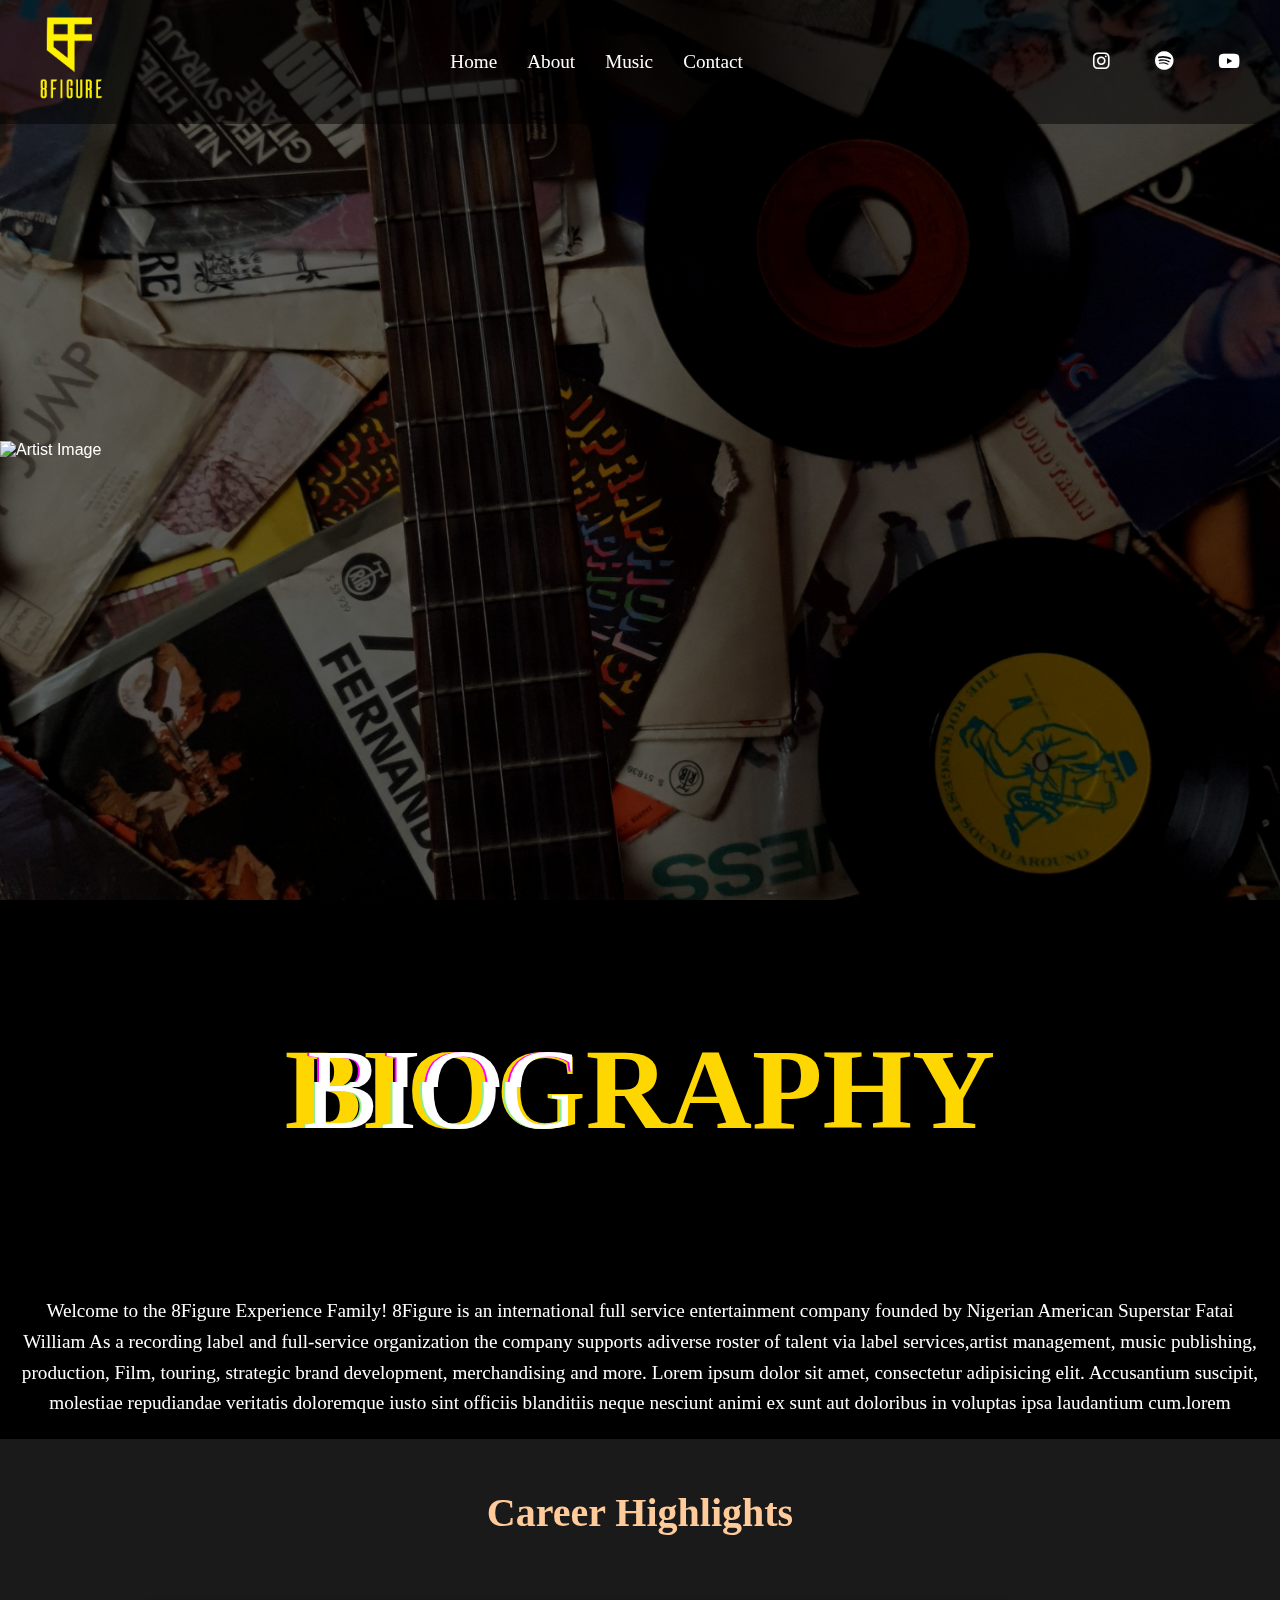
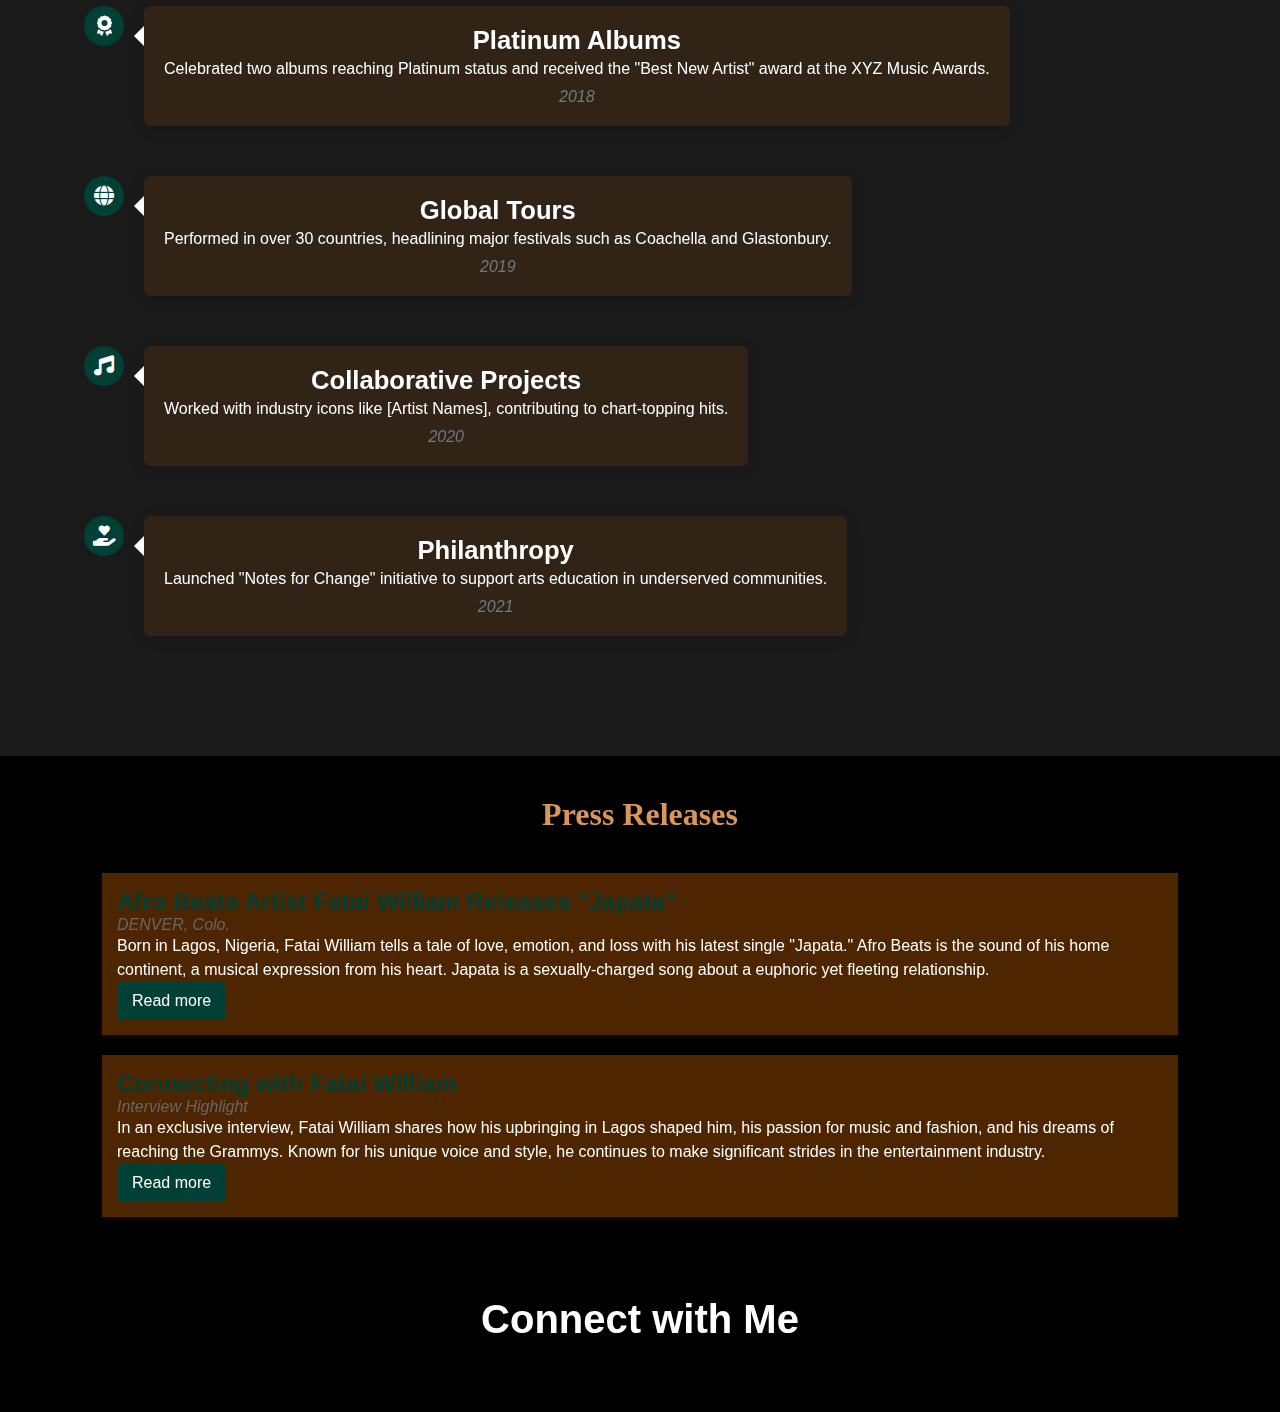
==== commit ebc7c645: "updated About page" ====
--- a/about.html
+++ b/about.html
@@ -9,38 +9,38 @@
     <link rel="stylesheet" href="styles.css">
 </head>
 <body class="about-page">
-    <div class="about-navbar">
-        <nav>
-            <div class="logo">
-                <img src="images/8 Figure_2nd Alternative Logo Vertical (Full).png" alt="8 Figure Logo">
-            </div>
-            <div class="openMenu" id="hamburger"><i class="fa fa-bars"></i></div>
-            <ul class="mainMenu" id="nav-links">
-                <li><a href="index.html">Home</a></li>
-                <li><a href="about.html">About</a></li>
-                <li><a href="music.html">Music</a></li>
-                <li><a href="#contact">Contact</a></li>
-                <div class="closeMenu"><i class="fa fa-times"></i></div>
-            </ul>
-            <div class="social-icons">
-                <a href="https://www.instagram.com/fataiwilliam/"><i class="fab fa-instagram"></i></a>
-                <a href="https://open.spotify.com/artist/3qEkIPqShQZl3onm6eQwQH?si=Y4eeMEcQRDyzdEx_ZM0leg" target="_blank" title="Spotify"><i class="fab fa-spotify"></i></a>
-                <a href="http://www.youtube.com/@fataiwilliam"><i class="fab fa-youtube"></i></a>
-            </div>
-        </nav>
-
+    <nav>
+        <div class="logo">
+            <img src="images/8 Figure_2nd Alternative Logo Vertical (Full).png" alt="8 Figure Logo">
+        </div>
+        <div class="openMenu" id="hamburger"><i class="fa fa-bars"></i></div>
+        <ul class="mainMenu" id="nav-links">
+            <li><a href="index.html">Home</a></li>
+            <li><a href="about.html">About</a></li>
+            <li><a href="music.html">Music</a></li>
+            <li><a href="#contact">Contact</a></li>
+            <div class="closeMenu"><i class="fa fa-times"></i></div>
+        </ul>
+        <div class="social-icons">
+            <a href="https://www.instagram.com/fataiwilliam/"><i class="fab fa-instagram"></i></a>
+            <a href="https://open.spotify.com/artist/3qEkIPqShQZl3onm6eQwQH?si=Y4eeMEcQRDyzdEx_ZM0leg" target="_blank" title="Spotify"><i class="fab fa-spotify"></i></a>
+            <a href="http://www.youtube.com/@fataiwilliam"><i class="fab fa-youtube"></i></a>
+        </div>
+    </nav>
     </div>
     
     <header>
         <div class="hero-container">
             <img src="images/ColdSummer-8Figure-445.jpg" alt="Artist Image" class="hero-image">
-            <div class="hero-text">
-            </div>
         </div>
     </header>
 
     <section class="biography">
-        <h2>Biography</h2>
+        <div class="glitch-con">
+            <div class="glitch" data-text="Biography">
+                <h2 class="section-title">Biography</h2>
+            </div>
+        </div>
         <p>Welcome to the 8Figure Experience Family! 8Figure is an international full service entertainment company founded by Nigerian American Superstar Fatai William As a recording label and full-service organization the company supports adiverse roster of talent via label services,artist management, music publishing, production, Film, touring, strategic brand development, merchandising and more. Lorem ipsum dolor sit amet, consectetur adipisicing elit. Accusantium suscipit, molestiae repudiandae veritatis doloremque iusto sint officiis blanditiis neque nesciunt animi ex sunt aut doloribus in voluptas ipsa laudantium cum.lorem</p>
     </section>
 
@@ -91,7 +91,7 @@
             </div>
         </div>
     </section>
-    <section id="gallery" class="gallery-section">
+    <!--<section id="gallery" class="gallery-section">
         <h2 class="gallery-title">Gallery</h2>
         <div class="gallery-grid">
             <div class="gallery-item">
@@ -106,10 +106,9 @@
             <div class="gallery-item">
                 <img src="images/FataiImage1.jpg" alt="Description of image 4">
             </div>
-            <!-- Add more items as needed -->
         </div>
-    </section>
-    <section id="discovery" class="discovery-section">
+    </section>-->
+    <!--<section id="discovery" class="discovery-section">
         <h2 class="discovery-title">My Journey</h2>
         <p class="discovery-text">
             Born and raised in the vibrant cultural landscapes of Nigeria, I found my voice amidst the echoes of traditional African beats and the bustling city life. Music was not just a passion; it was a personal revelation. From humming to local tunes as a child to crafting my own melodies in the streets of Lagos, my journey began long before I set foot on American soil.
@@ -120,8 +119,7 @@
         <p class="discovery-text">
             Self-taught and self-driven, my musical voyage is a testament to the power of persistence and the endless possibilities that open up when you dare to follow your dreams, no matter where you are in the world.
         </p>
-    </section>
-    <!-- Press Releases Section -->
+    </section>-->
 <section id="press-releases" class="press-releases">
     <div class="container">
         <h2 class="section-title">Press Releases</h2>
--- a/styles.css
+++ b/styles.css
@@ -365,9 +365,10 @@
     font-size: 4em;
   }
 }
-@media (max-width: 414px) {
+@media (max-width: 430px) {
   .glitch {
     font-size: 3em;
+    margin-bottom: 0;
   }
 }
 
@@ -590,9 +591,13 @@
     color: #f8f8f8;
     flex: 1 1 45%; /* Text takes up 45% of the width */
 }
-
 .music-text h3 {
-    margin: 25px;
+    font-family: "Londrina Outline", cursive;
+}
+
+.music-text p {
+    font-family: 'Futura';
+
 }
 
 .action-btn2 {
@@ -618,7 +623,6 @@
 iframe {
     flex: 1 1 45%; /* Iframe takes up 45% of the width */
     max-width: 100%;
-    height: 352px; /* Default height */
 }
 
 .section-title {
@@ -682,6 +686,78 @@
     text-align: center;
 }
 
+
+.test-container {
+    text-align: center;
+    margin-bottom: 40px;
+}
+
+.test-video {
+    width: 100%;
+    max-width: 800px;
+    border-radius: 10px;
+}
+
+.merch-items {
+    display: flex;
+    justify-content: center;
+    gap: 20px;
+    margin-bottom: 30px;
+}
+
+.merch-item {
+    flex: 1 1 calc(50% - 20px); /* Two items per row */
+
+    margin: 10px;
+    text-align: center;
+    border-radius: 10px;
+    background-color: rgba(255, 255, 255, 0.1);
+    padding: 20px;
+    box-shadow: 0 4px 8px rgba(0, 0, 0, 0.2);
+    transition: transform 0.3s ease;
+}
+
+.merch-item img {
+    width: 100%;
+    height: auto;
+    border-radius: 10px;
+}
+
+.merch-item h3 {
+    font-family: "Londrina Outline", cursive;
+    margin-top: 15px;
+    font-size: 1.5rem;
+    font-weight: 900;
+}
+
+.merch-item p {
+    font-family: 'Futura';
+    font-size: 1rem;
+    color: #ddd;
+}
+
+.merch-item:hover {
+    transform: scale(1.05);
+}
+
+.shop-btn {
+    display: block;
+    margin: 20px auto;
+    padding: 15px 30px;
+    font-size: 1.2rem;
+    font-family: 'Futura', sans-serif;
+    color: white;
+    background-color: transparent;
+    border: 2px solid #fff;
+    border-radius: 5px;
+    cursor: pointer;
+    transition: background-color 0.3s ease, color 0.3s ease;
+}
+
+.shop-btn:hover {
+    background-color: #fff;
+    color: #000;
+}
 /* Media query for smaller devices */
 @media (max-width: 768px) {
     .music {
@@ -690,38 +766,54 @@
     .music-text, iframe {
         flex: 1 1 100%; /* Items take up 100% width on smaller screens */
     }
-    iframe {
-        height: 352px; /* Maintain height for smaller screens */
-    }
 }
 @media (max-width: 500px) {
-    .action-btn2 {
-        margin-bottom: 20px;
-    }
     
     .music-text h3 {
         font-size: 1.6rem;
     
     }
     .music-text p {
-        font-size: 1rem;
+        font-size:12px ;
+        margin-top: 20px;
     }
 }
 
 /* General Body Styles */
-body {
-    /* background-image: url(images/backgroundimage.jpg); */
-    position: right center;
+/* body {
+    background: linear-gradient(rgba(0, 0, 0, 0.5), rgba(0, 0, 0, 0.5)), 
+    url('images/background-image2.jpg');
     background-size: cover;
     background-repeat: no-repeat;
     background-attachment: fixed;
+    background-position: center;
     font-family: 'Futura', sans-serif;
     margin: 0;
     padding: 0;
-    max-width: 100;
+    max-width: 1000;
     background-color:#000;
     color: white;
-    
+}*/
+
+body {
+    font-family: 'Futura', sans-serif;
+    margin: 0;
+    padding: 0;
+    max-width: 100%;
+    color: white;
+    height: 100%;
+    position: relative;
+    overflow-x: hidden; /* Prevent horizontal scrolling */
+}
+body::before {
+    content: '';
+    position: fixed;
+    top: 0;
+    left: 0;
+    width: 100%;
+    height: 100%;
+    background: linear-gradient(rgba(0, 0, 0, 0.6), rgba(0, 0, 0, 0.6)), url('images/background-image2.jpg') center center / cover no-repeat;
+    z-index: -1;
 }
 .about-navbar nav {
     position: relative;
@@ -734,7 +826,7 @@
     display: flex;
     align-items: center;
     justify-content: space-between;
-    background: rgba(0, 0, 0, 0.2); /* Semi-transparent background */
+    background: rgba(0, 0, 0, 0.5); /* Semi-transparent background */
     position: absolute;
     width: 100%;
     top: 0;
@@ -888,6 +980,7 @@
 
 .prev { left: 10px; }
 .next { right: 10px; }
+
 
 .action-btn {
     position: absolute;
@@ -908,7 +1001,6 @@
     background-color: rgba(0, 0, 0, 0.3); /* Darker shade on hover */
 }
 
-
 .button {
     font-family: 'Futura';
     background-color: rgba(0, 0, 0, 0.3); /* Darker shade on hover */
@@ -958,8 +1050,134 @@
     font-size:2.5rem;
 }
 
+/* Events Section Styles */
 #events-preview {
-    background-color: #2C3531; /* A dark slate gray background */
+    background: rgba(255, 0, 0, 0.1); /* Reddish color with 50% transparency */
+    padding: 50px 20px;
+    color: white;
+}
+
+#events-preview .container {
+    max-width: 1200px;
+    margin: 0 auto;
+}
+
+#events-preview .section-title {
+    font-size: 2.5rem;
+    text-align: center;
+    margin-bottom: 40px;
+}
+
+.events-grid {
+    display: grid;
+    grid-template-columns: repeat(2, 1fr);
+    gap: 20px;
+}
+
+.event-preview {
+    position: relative;
+    background-size: cover;
+    background-position: center;
+    height: 300px;
+    display: flex;
+    align-items: flex-end;
+    border-radius: 8px;
+    overflow: hidden;
+}
+
+.event-info {
+    background: rgba(0, 0, 0, 0.7); /* Semi-transparent overlay */
+    padding: 20px;
+    width: 100%;
+    box-sizing: border-box;
+}
+
+.event-info h3 {
+    margin: 0;
+    font-size: 1.5rem;
+    color: #FFD700; /* Gold color for event title */
+}
+
+.event-info .event-date, .event-info .event-location {
+    margin: 5px 0;
+    font-size: 1.2rem;
+    color: #ccc; /* Light gray color for date and location */
+}
+
+.event-info .event-button {
+    display: inline-block;
+    background-color: #da9656; /* Deep Cyan */
+    color: #000;
+    text-decoration: none;
+    padding: 10px 15px;
+    border-radius: 5px;
+    margin-top: 10px;
+    transition: background-color 0.3s;
+}
+
+.event-info .event-button:hover {
+    background-color: #FFCB9A; /* Sandy */
+    color: #2C3531;
+}
+
+@media (max-width: 768px) {
+    .events-grid {
+        grid-template-columns: 1fr; /* One column on smaller screens */
+        gap: 10px; /* Reduce gap between items */
+    }
+
+    .event-preview {
+        height: 250px; /* Reduce height of event preview */
+    }
+
+    .event-info {
+        padding: 15px; /* Reduce padding inside event info */
+    }
+
+    .event-info h3 {
+        font-size: 1.2rem; /* Smaller font size for event title */
+    }
+
+    .event-info .event-date, .event-info .event-location {
+        font-size: 1rem; /* Smaller font size for date and location */
+    }
+
+    .event-info .event-button {
+        padding: 8px 12px; /* Reduce padding for button */
+        font-size: 0.9rem; /* Smaller font size for button */
+    }
+}
+
+@media (max-width: 480px) {
+    #events-preview .section-title {
+        font-size: 2rem; /* Smaller font size for section title */
+        margin-bottom: 5px; /* Reduce margin below title */
+    }
+    .events-grid {
+        gap: 10px;
+    }
+
+    .event-preview {
+        height: 200px; /* Further reduce height of event preview */
+    }
+
+    .event-info h3 {
+        font-size: 1rem; /* Smaller font size for event title */
+    }
+
+    .event-info .event-date, .event-info .event-location {
+        font-size: 0.9rem; /* Smaller font size for date and location */
+    }
+
+    .event-info .event-button {
+        padding: 6px 10px; /* Further reduce padding for button */
+        font-size: 0.8rem; /* Smaller font size for button */
+    }
+}
+
+
+/*#events-preview {
+    background-color: #2C3531; 
     padding: 50px 0;
     text-align: center;
     color: white;
@@ -1003,7 +1221,7 @@
 
 .event-info {
     width: 100%;
-    background: rgba(0, 0, 0, 0.5); /* Semi-transparent overlay */
+    background: rgba(0, 0, 0, 0.5);
     padding: 20px;
     text-align: left;
 }
@@ -1020,7 +1238,7 @@
 
 .event-info .event-button {
     display: inline-block;
-    background-color: #116466; /* Deep Cyan */
+    background-color: #116466; 
     color: white;
     text-decoration: none;
     padding: 10px 15px;
@@ -1030,9 +1248,9 @@
 }
 
 .event-info .event-button:hover {
-    background-color: #FFCB9A; /* Sandy */
+    background-color: #FFCB9A; 
     color: #2C3531;
-}
+}*/
 
 
 /* Music Page */
@@ -1261,6 +1479,11 @@
     text-align: center;
 }
 
+.biography {
+    font-family: 'Futura';
+    line-height: 1.6;
+    font-size: 1.2rem;
+}
 .about-page {
     background-image: none;
     background-color: #000;
@@ -1301,16 +1524,11 @@
 
 #career-highlights {
     color: #000;
-    background: #000;
+    background: rgba(255, 255, 255, 0.1);
     padding: 50px 0;
     font-family: 'Arial', sans-serif;
 }
 
-.biography {
-    font-family: 'Futura';
-    line-height: 1.6;
-    font-size: 1rem;
-}
 .container {
     width: 90%;
     margin: 0 auto;
@@ -1350,12 +1568,17 @@
 }
 
 .timeline-content {
-    background: white;
+    color: #fff;
+    background: rgba(255, 123, 0, 0.1);
     padding: 20px;
     border-radius: 6px;
     box-shadow: 0 3px 15px rgba(0,0,0,0.1);
     margin-left: 20px;
     position: relative;
+}
+.timeline-content h3 {
+    margin-bottom: 5px;
+    font-size: 1.6rem;
 }
 
 .timeline-content:before {
@@ -1432,7 +1655,7 @@
 
 /* Press Releases Section Styling */
 .press-releases {
-    background-color: #f4f4f4;
+    background-color: rgba(0, 0, 0, 0.10);
     padding: 20px;
 }
 
@@ -1445,14 +1668,14 @@
 .press-releases .section-title {
     font-size: 2rem;
     text-align: center;
-    color: #333;
+    color: #da9656;
 }
 
 .press-releases .press-release {
     margin-bottom: 20px;
     padding: 15px;
-    background-color: #fff;
-    box-shadow: 0 2px 5px rgba(0,0,0,0.1);
+    background: rgba(255, 123, 0, 0.3);
+    box-shadow: 0 2px 5px rgba(173, 171, 171, 0.1);
 }
 
 .press-releases .release-title {
@@ -1468,7 +1691,7 @@
 .press-releases .release-summary {
     font-size: 1rem;
     line-height: 1.5;
-    color: #333;
+    color: #fff;
 }
 
 .press-releases .read-more {
@@ -1806,8 +2029,9 @@
     }
     
 }
-
 @media (max-width: 480px) {
+
+    
     .action-btn {
         top: 56%;
     }
